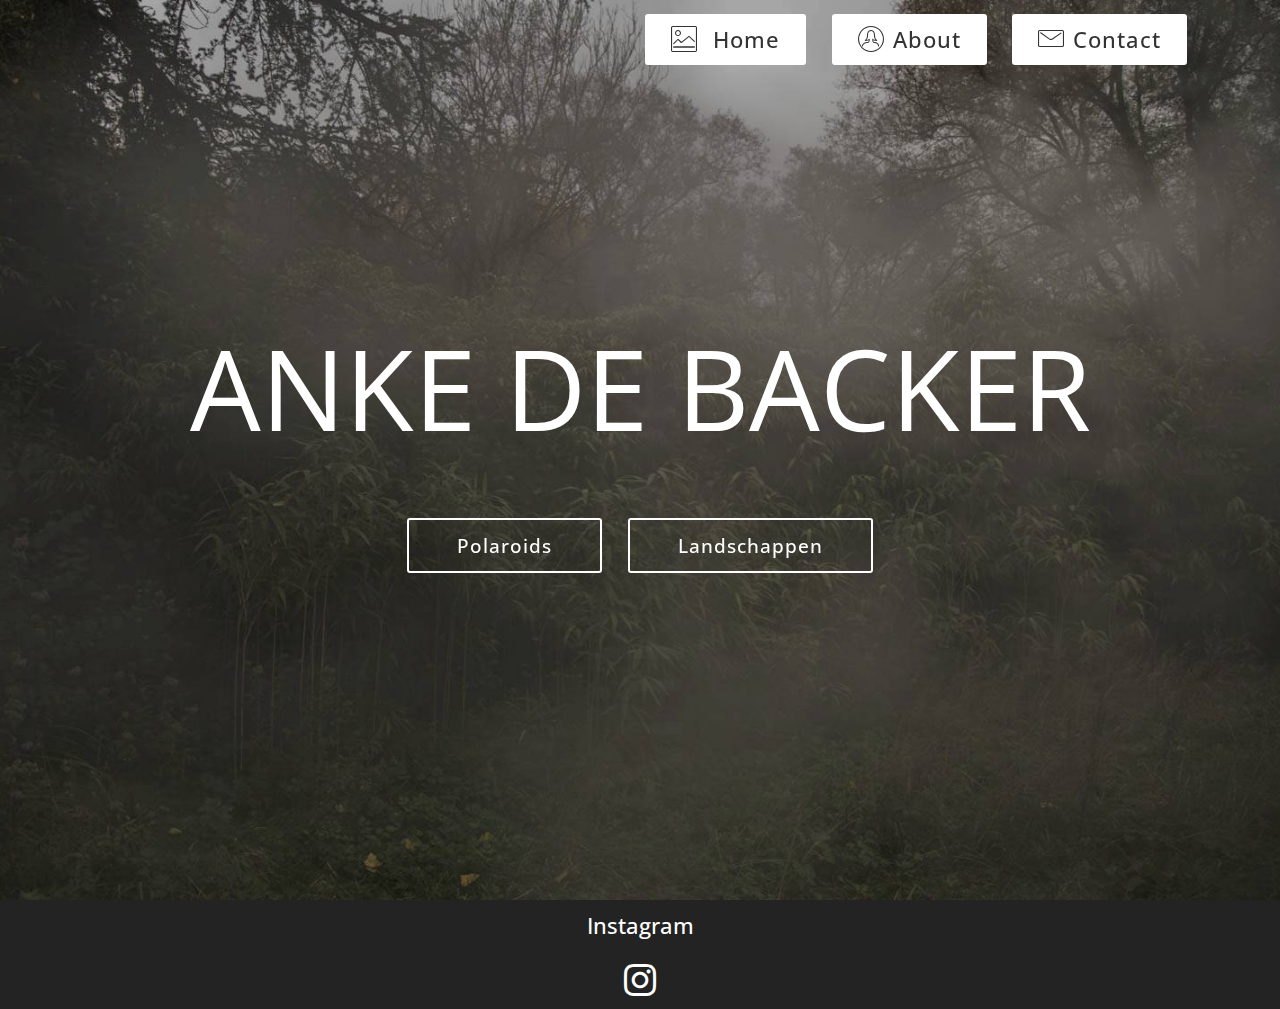
==== index.html @ 02c0a602 "create github pages" ====
<!DOCTYPE html>
<html>
<head>
  <!-- Site made with Mobirise Website Builder v4.3.4, https://mobirise.com -->
  <meta charset="UTF-8">
  <meta http-equiv="X-UA-Compatible" content="IE=edge">
  <meta name="generator" content="Mobirise v4.3.4, mobirise.com">
  <meta name="viewport" content="width=device-width, initial-scale=1">
  <link rel="shortcut icon" href="assets/images/logo2.png" type="image/x-icon">
  <meta name="description" content="">
  <title>Home</title>
  <link rel="stylesheet" href="assets/web/assets/mobirise-icons/mobirise-icons.css">
  <link rel="stylesheet" href="assets/tether/tether.min.css">
  <link rel="stylesheet" href="assets/bootstrap/css/bootstrap.min.css">
  <link rel="stylesheet" href="assets/bootstrap/css/bootstrap-grid.min.css">
  <link rel="stylesheet" href="assets/bootstrap/css/bootstrap-reboot.min.css">
  <link rel="stylesheet" href="assets/socicon/css/styles.css">
  <link rel="stylesheet" href="assets/dropdown/css/style.css">
  <link rel="stylesheet" href="assets/theme/css/style.css">
  <link rel="stylesheet" href="assets/mobirise/css/mbr-additional.css" type="text/css">
  
  
  
</head>
<body>
<section class="menu cid-qzK9zmyiF5" once="menu" id="menu2-x" data-rv-view="601">

    

    <nav class="navbar navbar-expand beta-menu navbar-dropdown align-items-center navbar-toggleable-sm bg-color transparent">
        <button class="navbar-toggler navbar-toggler-right" type="button" data-toggle="collapse" data-target="#navbarSupportedContent" aria-controls="navbarSupportedContent" aria-expanded="false" aria-label="Toggle navigation">
            <div class="hamburger">
                <span></span>
                <span></span>
                <span></span>
                <span></span>
            </div>
        </button>
        <div class="menu-logo">
            <div class="navbar-brand">
                
                
            </div>
        </div>
        <div class="collapse navbar-collapse" id="navbarSupportedContent">
            
            <div class="navbar-buttons mbr-section-btn"><a class="btn btn-sm btn-white display-7" href="index.html"><span class="mbri-photo mbr-iconfont mbr-iconfont-btn"></span>&nbsp;Home</a> <a class="btn btn-sm btn-white display-7" href="page3.html"><span class="mbri-user2 mbr-iconfont mbr-iconfont-btn"></span>About</a> <a class="btn btn-sm btn-white display-7" href="page1.html"><span class="mbri-letter mbr-iconfont mbr-iconfont-btn"></span>Contact</a></div>
        </div>
    </nav>
</section>

<section class="engine"><a href="https://mobirise.co/h">how to make a website</a></section><section class="cid-qzK7pmavY2 mbr-fullscreen mbr-parallax-background" id="header2-p" data-rv-view="603">

    

    

    <div class="container align-center">
        <div class="row justify-content-md-center">
            <div class="mbr-white col-md-10">
                <h1 class="mbr-section-title mbr-bold pb-3 mbr-fonts-style display-1"><span style="font-weight: normal;">ANKE DE BACKER</span></h1>
                
                <p class="mbr-text pb-3 mbr-fonts-style display-5"></p>
                <div class="mbr-section-btn"><a class="btn btn-md btn-white-outline display-4" href="page4.html">Polaroids</a>
                    <a class="btn btn-md btn-white-outline display-4" href="page2.html">Landschappen</a></div>
            </div>
        </div>
    </div>
    
</section>

<section class="cid-qzQAtz2W2c" id="social-buttons2-15" data-rv-view="606">

    

    

    <div class="container">
        <div class="media-container-row">
            <div class="col-md-8 align-center">
                <h2 class="pb-3 mbr-fonts-style display-7">Instagram</h2>
                <div class="social-list pl-0 mb-0">
                    <a href="https://www.instagram.com/ankedebacker/?hl=nl" target="_blank">
                        <span class="px-2 mbr-iconfont mbr-iconfont-social socicon-instagram socicon" media-simple="true"></span>
                    </a>
                    
                        
                    
                    <a href="https://www.instagram.com/ankedebacker/?hl=nl" target="_blank">
                        
                    </a>
                    <a href="https://www.youtube.com/c/mobirise" target="_blank">
                        
                    </a>
                    <a href="https://plus.google.com/u/0/+Mobirise" target="_blank">
                        
                    </a>
                    <a href="https://www.behance.net/Mobirise" target="_blank">
                        
                    </a>
                </div>
            </div>
        </div>
    </div>
</section>


  <script src="assets/web/assets/jquery/jquery.min.js"></script>
  <script src="assets/popper/popper.min.js"></script>
  <script src="assets/tether/tether.min.js"></script>
  <script src="assets/bootstrap/js/bootstrap.min.js"></script>
  <script src="assets/smooth-scroll/smooth-scroll.js"></script>
  <script src="assets/touch-swipe/jquery.touch-swipe.min.js"></script>
  <script src="assets/jarallax/jarallax.min.js"></script>
  <script src="assets/social-likes/social-likes.js"></script>
  <script src="assets/dropdown/js/script.min.js"></script>
  <script src="assets/theme/js/script.js"></script>
  
  
</body>
</html>
---- assets/web/assets/mobirise-icons/mobirise-icons.css ----
@font-face {
  font-family: 'MobiriseIcons';
  src:  url('mobirise-icons.eot?spat4u');
  src:  url('mobirise-icons.eot?spat4u#iefix') format('embedded-opentype'),
    url('mobirise-icons.ttf?spat4u') format('truetype'),
    url('mobirise-icons.woff?spat4u') format('woff'),
    url('mobirise-icons.svg?spat4u#MobiriseIcons') format('svg');
  font-weight: normal;
  font-style: normal;
}

[class^="mbri-"], [class*=" mbri-"] {
  /* use !important to prevent issues with browser extensions that change fonts */
  font-family: MobiriseIcons !important;
  speak: none;
  font-style: normal;
  font-weight: normal;
  font-variant: normal;
  text-transform: none;
  line-height: 1;

  /* Better Font Rendering =========== */
  -webkit-font-smoothing: antialiased;
  -moz-osx-font-smoothing: grayscale;
}

.mbri-add-submenu:before {
  content: "\e900";
}
.mbri-alert:before {
  content: "\e901";
}
.mbri-align-center:before {
  content: "\e902";
}
.mbri-align-justify:before {
  content: "\e903";
}
.mbri-align-left:before {
  content: "\e904";
}
.mbri-align-right:before {
  content: "\e905";
}
.mbri-android:before {
  content: "\e906";
}
.mbri-apple:before {
  content: "\e907";
}
.mbri-arrow-down:before {
  content: "\e908";
}
.mbri-arrow-next:before {
  content: "\e909";
}
.mbri-arrow-prev:before {
  content: "\e90a";
}
.mbri-arrow-up:before {
  content: "\e90b";
}
.mbri-bold:before {
  content: "\e90c";
}
.mbri-bookmark:before {
  content: "\e90d";
}
.mbri-bootstrap:before {
  content: "\e90e";
}
.mbri-briefcase:before {
  content: "\e90f";
}
.mbri-browse:before {
  content: "\e910";
}
.mbri-bulleted-list:before {
  content: "\e911";
}
.mbri-calendar:before {
  content: "\e912";
}
.mbri-camera:before {
  content: "\e913";
}
.mbri-cart-add:before {
  content: "\e914";
}
.mbri-cart-full:before {
  content: "\e915";
}
.mbri-cash:before {
  content: "\e916";
}
.mbri-change-style:before {
  content: "\e917";
}
.mbri-chat:before {
  content: "\e918";
}
.mbri-clock:before {
  content: "\e919";
}
.mbri-close:before {
  content: "\e91a";
}
.mbri-cloud:before {
  content: "\e91b";
}
.mbri-code:before {
  content: "\e91c";
}
.mbri-contact-form:before {
  content: "\e91d";
}
.mbri-credit-card:before {
  content: "\e91e";
}
.mbri-cursor-click:before {
  content: "\e91f";
}
.mbri-cust-feedback:before {
  content: "\e920";
}
.mbri-database:before {
  content: "\e921";
}
.mbri-delivery:before {
  content: "\e922";
}
.mbri-desktop:before {
  content: "\e923";
}
.mbri-devices:before {
  content: "\e924";
}
.mbri-down:before {
  content: "\e925";
}
.mbri-download:before {
  content: "\e989";
}
.mbri-drag-n-drop:before {
  content: "\e927";
}
.mbri-drag-n-drop2:before {
  content: "\e928";
}
.mbri-edit:before {
  content: "\e929";
}
.mbri-edit2:before {
  content: "\e92a";
}
.mbri-error:before {
  content: "\e92b";
}
.mbri-extension:before {
  content: "\e92c";
}
.mbri-features:before {
  content: "\e92d";
}
.mbri-file:before {
  content: "\e92e";
}
.mbri-flag:before {
  content: "\e92f";
}
.mbri-folder:before {
  content: "\e930";
}
.mbri-gift:before {
  content: "\e931";
}
.mbri-github:before {
  content: "\e932";
}
.mbri-globe:before {
  content: "\e933";
}
.mbri-globe-2:before {
  content: "\e934";
}
.mbri-growing-chart:before {
  content: "\e935";
}
.mbri-hearth:before {
  content: "\e936";
}
.mbri-help:before {
  content: "\e937";
}
.mbri-home:before {
  content: "\e938";
}
.mbri-hot-cup:before {
  content: "\e939";
}
.mbri-idea:before {
  content: "\e93a";
}
.mbri-image-gallery:before {
  content: "\e93b";
}
.mbri-image-slider:before {
  content: "\e93c";
}
.mbri-info:before {
  content: "\e93d";
}
.mbri-italic:before {
  content: "\e93e";
}
.mbri-key:before {
  content: "\e93f";
}
.mbri-laptop:before {
  content: "\e940";
}
.mbri-layers:before {
  content: "\e941";
}
.mbri-left-right:before {
  content: "\e942";
}
.mbri-left:before {
  content: "\e943";
}
.mbri-letter:before {
  content: "\e944";
}
.mbri-like:before {
  content: "\e945";
}
.mbri-link:before {
  content: "\e946";
}
.mbri-lock:before {
  content: "\e947";
}
.mbri-login:before {
  content: "\e948";
}
.mbri-logout:before {
  content: "\e949";
}
.mbri-magic-stick:before {
  content: "\e94a";
}
.mbri-map-pin:before {
  content: "\e94b";
}
.mbri-menu:before {
  content: "\e94c";
}
.mbri-mobile:before {
  content: "\e94d";
}
.mbri-mobile2:before {
  content: "\e94e";
}
.mbri-mobirise:before {
  content: "\e94f";
}
.mbri-more-horizontal:before {
  content: "\e950";
}
.mbri-more-vertical:before {
  content: "\e951";
}
.mbri-music:before {
  content: "\e952";
}
.mbri-new-file:before {
  content: "\e953";
}
.mbri-numbered-list:before {
  content: "\e954";
}
.mbri-opened-folder:before {
  content: "\e955";
}
.mbri-pages:before {
  content: "\e956";
}
.mbri-paper-plane:before {
  content: "\e957";
}
.mbri-paperclip:before {
  content: "\e958";
}
.mbri-photo:before {
  content: "\e959";
}
.mbri-photos:before {
  content: "\e95a";
}
.mbri-pin:before {
  content: "\e95b";
}
.mbri-play:before {
  content: "\e95c";
}
.mbri-plus:before {
  content: "\e95d";
}
.mbri-preview:before {
  content: "\e95e";
}
.mbri-print:before {
  content: "\e95f";
}
.mbri-protect:before {
  content: "\e960";
}
.mbri-question:before {
  content: "\e961";
}
.mbri-quote-left:before {
  content: "\e962";
}
.mbri-quote-right:before {
  content: "\e963";
}
.mbri-refresh:before {
  content: "\e964";
}
.mbri-responsive:before {
  content: "\e965";
}
.mbri-right:before {
  content: "\e966";
}
.mbri-rocket:before {
  content: "\e967";
}
.mbri-sad-face:before {
  content: "\e968";
}
.mbri-sale:before {
  content: "\e969";
}
.mbri-save:before {
  content: "\e96a";
}
.mbri-search:before {
  content: "\e96b";
}
.mbri-setting:before {
  content: "\e96c";
}
.mbri-setting2:before {
  content: "\e96d";
}
.mbri-setting3:before {
  content: "\e96e";
}
.mbri-share:before {
  content: "\e96f";
}
.mbri-shopping-bag:before {
  content: "\e970";
}
.mbri-shopping-basket:before {
  content: "\e971";
}
.mbri-shopping-cart:before {
  content: "\e972";
}
.mbri-sites:before {
  content: "\e973";
}
.mbri-smile-face:before {
  content: "\e974";
}
.mbri-speed:before {
  content: "\e975";
}
.mbri-star:before {
  content: "\e976";
}
.mbri-success:before {
  content: "\e977";
}
.mbri-sun:before {
  content: "\e978";
}
.mbri-sun2:before {
  content: "\e979";
}
.mbri-tablet:before {
  content: "\e97a";
}
.mbri-tablet-vertical:before {
  content: "\e97b";
}
.mbri-target:before {
  content: "\e97c";
}
.mbri-timer:before {
  content: "\e97d";
}
.mbri-to-ftp:before {
  content: "\e97e";
}
.mbri-to-local-drive:before {
  content: "\e97f";
}
.mbri-touch-swipe:before {
  content: "\e980";
}
.mbri-touch:before {
  content: "\e981";
}
.mbri-trash:before {
  content: "\e982";
}
.mbri-underline:before {
  content: "\e983";
}
.mbri-unlink:before {
  content: "\e984";
}
.mbri-unlock:before {
  content: "\e985";
}
.mbri-up-down:before {
  content: "\e986";
}
.mbri-up:before {
  content: "\e987";
}
.mbri-update:before {
  content: "\e988";
}
.mbri-upload:before {
 content: "\e926"; 
}
.mbri-user:before {
  content: "\e98a";
}
.mbri-user2:before {
  content: "\e98b";
}
.mbri-users:before {
  content: "\e98c";
}
.mbri-video:before {
  content: "\e98d";
}
.mbri-video-play:before {
  content: "\e98e";
}
.mbri-watch:before {
  content: "\e98f";
}
.mbri-website-theme:before {
  content: "\e990";
}
.mbri-wifi:before {
  content: "\e991";
}
.mbri-windows:before {
  content: "\e992";
}
.mbri-zoom-out:before {
  content: "\e993";
}
.mbri-redo:before {
  content: "\e994";
}
.mbri-undo:before {
  content: "\e995";
}
---- assets/socicon/css/styles.css ----
@charset "UTF-8";

@font-face {
  font-family: "socicon";
  src:url("../fonts/socicon.eot");
  src:url("../fonts/socicon.eot?#iefix") format("embedded-opentype"),
    url("../fonts/socicon.woff") format("woff"),
    url("../fonts/socicon.ttf") format("truetype"),
    url("../fonts/socicon.svg#socicon") format("svg");
  font-weight: normal;
  font-style: normal;

}

[data-icon]:before {
  font-family: "socicon" !important;
  content: attr(data-icon);
  font-style: normal !important;
  font-weight: normal !important;
  font-variant: normal !important;
  text-transform: none !important;
  speak: none;
  line-height: 1;
  -webkit-font-smoothing: antialiased;
  -moz-osx-font-smoothing: grayscale;
}

[class^="socicon-"]:before,
[class*=" socicon-"]:before {
  font-family: "socicon" !important;
  font-style: normal !important;
  font-weight: normal !important;
  font-variant: normal !important;
  text-transform: none !important;
  speak: none;
  line-height: 1;
  -webkit-font-smoothing: antialiased;
  -moz-osx-font-smoothing: grayscale;
}

.socicon-modelmayhem:before {
  content: "\e000";
}
.socicon-mixcloud:before {
  content: "\e001";
}
.socicon-drupal:before {
  content: "\e002";
}
.socicon-swarm:before {
  content: "\e003";
}
.socicon-istock:before {
  content: "\e004";
}
.socicon-yammer:before {
  content: "\e005";
}
.socicon-ello:before {
  content: "\e006";
}
.socicon-stackoverflow:before {
  content: "\e007";
}
.socicon-persona:before {
  content: "\e008";
}
.socicon-triplej:before {
  content: "\e009";
}
.socicon-houzz:before {
  content: "\e00a";
}
.socicon-rss:before {
  content: "\e00b";
}
.socicon-paypal:before {
  content: "\e00c";
}
.socicon-odnoklassniki:before {
  content: "\e00d";
}
.socicon-airbnb:before {
  content: "\e00e";
}
.socicon-periscope:before {
  content: "\e00f";
}
.socicon-outlook:before {
  content: "\e010";
}
.socicon-coderwall:before {
  content: "\e011";
}
.socicon-tripadvisor:before {
  content: "\e012";
}
.socicon-appnet:before {
  content: "\e013";
}
.socicon-goodreads:before {
  content: "\e014";
}
.socicon-tripit:before {
  content: "\e015";
}
.socicon-lanyrd:before {
  content: "\e016";
}
.socicon-slideshare:before {
  content: "\e017";
}
.socicon-buffer:before {
  content: "\e018";
}
.socicon-disqus:before {
  content: "\e019";
}
.socicon-vkontakte:before {
  content: "\e01a";
}
.socicon-whatsapp:before {
  content: "\e01b";
}
.socicon-patreon:before {
  content: "\e01c";
}
.socicon-storehouse:before {
  content: "\e01d";
}
.socicon-pocket:before {
  content: "\e01e";
}
.socicon-mail:before {
  content: "\e01f";
}
.socicon-blogger:before {
  content: "\e020";
}
.socicon-technorati:before {
  content: "\e021";
}
.socicon-reddit:before {
  content: "\e022";
}
.socicon-dribbble:before {
  content: "\e023";
}
.socicon-stumbleupon:before {
  content: "\e024";
}
.socicon-digg:before {
  content: "\e025";
}
.socicon-envato:before {
  content: "\e026";
}
.socicon-behance:before {
  content: "\e027";
}
.socicon-delicious:before {
  content: "\e028";
}
.socicon-deviantart:before {
  content: "\e029";
}
.socicon-forrst:before {
  content: "\e02a";
}
.socicon-play:before {
  content: "\e02b";
}
.socicon-zerply:before {
  content: "\e02c";
}
.socicon-wikipedia:before {
  content: "\e02d";
}
.socicon-apple:before {
  content: "\e02e";
}
.socicon-flattr:before {
  content: "\e02f";
}
.socicon-github:before {
  content: "\e030";
}
.socicon-renren:before {
  content: "\e031";
}
.socicon-friendfeed:before {
  content: "\e032";
}
.socicon-newsvine:before {
  content: "\e033";
}
.socicon-identica:before {
  content: "\e034";
}
.socicon-bebo:before {
  content: "\e035";
}
.socicon-zynga:before {
  content: "\e036";
}
.socicon-steam:before {
  content: "\e037";
}
.socicon-xbox:before {
  content: "\e038";
}
.socicon-windows:before {
  content: "\e039";
}
.socicon-qq:before {
  content: "\e03a";
}
.socicon-douban:before {
  content: "\e03b";
}
.socicon-meetup:before {
  content: "\e03c";
}
.socicon-playstation:before {
  content: "\e03d";
}
.socicon-android:before {
  content: "\e03e";
}
.socicon-snapchat:before {
  content: "\e03f";
}
.socicon-twitter:before {
  content: "\e040";
}
.socicon-facebook:before {
  content: "\e041";
}
.socicon-googleplus:before {
  content: "\e042";
}
.socicon-pinterest:before {
  content: "\e043";
}
.socicon-foursquare:before {
  content: "\e044";
}
.socicon-yahoo:before {
  content: "\e045";
}
.socicon-skype:before {
  content: "\e046";
}
.socicon-yelp:before {
  content: "\e047";
}
.socicon-feedburner:before {
  content: "\e048";
}
.socicon-linkedin:before {
  content: "\e049";
}
.socicon-viadeo:before {
  content: "\e04a";
}
.socicon-xing:before {
  content: "\e04b";
}
.socicon-myspace:before {
  content: "\e04c";
}
.socicon-soundcloud:before {
  content: "\e04d";
}
.socicon-spotify:before {
  content: "\e04e";
}
.socicon-grooveshark:before {
  content: "\e04f";
}
.socicon-lastfm:before {
  content: "\e050";
}
.socicon-youtube:before {
  content: "\e051";
}
.socicon-vimeo:before {
  content: "\e052";
}
.socicon-dailymotion:before {
  content: "\e053";
}
.socicon-vine:before {
  content: "\e054";
}
.socicon-flickr:before {
  content: "\e055";
}
.socicon-500px:before {
  content: "\e056";
}
.socicon-wordpress:before {
  content: "\e058";
}
.socicon-tumblr:before {
  content: "\e059";
}
.socicon-twitch:before {
  content: "\e05a";
}
.socicon-8tracks:before {
  content: "\e05b";
}
.socicon-amazon:before {
  content: "\e05c";
}
.socicon-icq:before {
  content: "\e05d";
}
.socicon-smugmug:before {
  content: "\e05e";
}
.socicon-ravelry:before {
  content: "\e05f";
}
.socicon-weibo:before {
  content: "\e060";
}
.socicon-baidu:before {
  content: "\e061";
}
.socicon-angellist:before {
  content: "\e062";
}
.socicon-ebay:before {
  content: "\e063";
}
.socicon-imdb:before {
  content: "\e064";
}
.socicon-stayfriends:before {
  content: "\e065";
}
.socicon-residentadvisor:before {
  content: "\e066";
}
.socicon-google:before {
  content: "\e067";
}
.socicon-yandex:before {
  content: "\e068";
}
.socicon-sharethis:before {
  content: "\e069";
}
.socicon-bandcamp:before {
  content: "\e06a";
}
.socicon-itunes:before {
  content: "\e06b";
}
.socicon-deezer:before {
  content: "\e06c";
}
.socicon-telegram:before {
  content: "\e06e";
}
.socicon-openid:before {
  content: "\e06f";
}
.socicon-amplement:before {
  content: "\e070";
}
.socicon-viber:before {
  content: "\e071";
}
.socicon-zomato:before {
  content: "\e072";
}
.socicon-draugiem:before {
  content: "\e074";
}
.socicon-endomodo:before {
  content: "\e075";
}
.socicon-filmweb:before {
  content: "\e076";
}
.socicon-stackexchange:before {
  content: "\e077";
}
.socicon-wykop:before {
  content: "\e078";
}
.socicon-teamspeak:before {
  content: "\e079";
}
.socicon-teamviewer:before {
  content: "\e07a";
}
.socicon-ventrilo:before {
  content: "\e07b";
}
.socicon-younow:before {
  content: "\e07c";
}
.socicon-raidcall:before {
  content: "\e07d";
}
.socicon-mumble:before {
  content: "\e07e";
}
.socicon-medium:before {
  content: "\e06d";
}
.socicon-bebee:before {
  content: "\e07f";
}
.socicon-hitbox:before {
  content: "\e080";
}
.socicon-reverbnation:before {
  content: "\e081";
}
.socicon-formulr:before {
  content: "\e082";
}
.socicon-instagram:before {
  content: "\e057";
}
.socicon-battlenet:before {
  content: "\e083";
}
.socicon-chrome:before {
  content: "\e084";
}
.socicon-discord:before {
  content: "\e086";
}
.socicon-issuu:before {
  content: "\e087";
}
.socicon-macos:before {
  content: "\e088";
}
.socicon-firefox:before {
  content: "\e089";
}
.socicon-opera:before {
  content: "\e08d";
}
.socicon-keybase:before {
  content: "\e090";
}
.socicon-alliance:before {
  content: "\e091";
}
.socicon-livejournal:before {
  content: "\e092";
}
.socicon-googlephotos:before {
  content: "\e093";
}
.socicon-horde:before {
  content: "\e094";
}
.socicon-etsy:before {
  content: "\e095";
}
.socicon-zapier:before {
  content: "\e096";
}
.socicon-google-scholar:before {
  content: "\e097";
}
.socicon-researchgate:before {
  content: "\e098";
}
.socicon-wechat:before {
  content: "\e099";
}
.socicon-strava:before {
  content: "\e09a";
}
.socicon-line:before {
  content: "\e09b";
}
.socicon-lyft:before {
  content: "\e09c";
}
.socicon-uber:before {
  content: "\e09d";
}
.socicon-songkick:before {
  content: "\e09e";
}
.socicon-viewbug:before {
  content: "\e09f";
}
.socicon-googlegroups:before {
  content: "\e0a0";
}
.socicon-quora:before {
  content: "\e073";
}
.socicon-diablo:before {
  content: "\e085";
}
.socicon-blizzard:before {
  content: "\e0a1";
}
.socicon-hearthstone:before {
  content: "\e08b";
}
.socicon-heroes:before {
  content: "\e08a";
}
.socicon-overwatch:before {
  content: "\e08c";
}
.socicon-warcraft:before {
  content: "\e08e";
}
.socicon-starcraft:before {
  content: "\e08f";
}
.socicon-beam:before {
  content: "\e0a2";
}
.socicon-curse:before {
  content: "\e0a3";
}
.socicon-player:before {
  content: "\e0a4";
}
.socicon-streamjar:before {
  content: "\e0a5";
}
.socicon-nintendo:before {
  content: "\e0a6";
}
.socicon-hellocoton:before {
  content: "\e0a7";
}
---- assets/dropdown/css/style.css ----
.navbar-dropdown {
  left: 0;
  padding: 0;
  position: absolute;
  right: 0;
  top: 0;
  transition: all 0.45s ease;
  z-index: 1030;
  background: #282828; }
  .navbar-dropdown .navbar-logo {
    margin-right: 0.8rem;
    transition: margin 0.3s ease-in-out;
    vertical-align: middle; }
    .navbar-dropdown .navbar-logo img {
      height: 3.125rem;
      transition: all 0.3s ease-in-out; }
    .navbar-dropdown .navbar-logo.mbr-iconfont {
      font-size: 3.125rem;
      line-height: 3.125rem; }
  .navbar-dropdown .navbar-caption {
    font-weight: 700;
    white-space: normal;
    vertical-align: -4px;
    line-height: 3.125rem !important; }
    .navbar-dropdown .navbar-caption, .navbar-dropdown .navbar-caption:hover {
      color: inherit;
      text-decoration: none; }
  .navbar-dropdown .mbr-iconfont + .navbar-caption {
    vertical-align: -1px; }
  .navbar-dropdown.navbar-fixed-top {
    position: fixed; }
  .navbar-dropdown .navbar-brand span {
    vertical-align: -4px; }
  .navbar-dropdown.bg-color.transparent {
    background: none; }
  .navbar-dropdown.navbar-short .navbar-brand {
    padding: 0.625rem 0; }
    .navbar-dropdown.navbar-short .navbar-brand span {
      vertical-align: -1px; }
  .navbar-dropdown.navbar-short .navbar-caption {
    line-height: 2.375rem !important;
    vertical-align: -2px; }
  .navbar-dropdown.navbar-short .navbar-logo {
    margin-right: 0.5rem; }
    .navbar-dropdown.navbar-short .navbar-logo img {
      height: 2.375rem; }
    .navbar-dropdown.navbar-short .navbar-logo.mbr-iconfont {
      font-size: 2.375rem;
      line-height: 2.375rem; }
  .navbar-dropdown.navbar-short .mbr-table-cell {
    height: 3.625rem; }
  .navbar-dropdown .navbar-close {
    left: 0.6875rem;
    position: fixed;
    top: 0.75rem;
    z-index: 1000; }
  .navbar-dropdown .hamburger-icon {
    content: "";
    display: inline-block;
    vertical-align: middle;
    width: 16px;
    -webkit-box-shadow: 0 -6px 0 1px #282828,0 0 0 1px #282828,0 6px 0 1px #282828;
    -moz-box-shadow: 0 -6px 0 1px #282828,0 0 0 1px #282828,0 6px 0 1px #282828;
    box-shadow: 0 -6px 0 1px #282828,0 0 0 1px #282828,0 6px 0 1px #282828; }

.dropdown-menu .dropdown-toggle[data-toggle="dropdown-submenu"]::after {
  border-bottom: 0.35em solid transparent;
  border-left: 0.35em solid;
  border-right: 0;
  border-top: 0.35em solid transparent;
  margin-left: 0.3rem; }

.dropdown-menu .dropdown-item:focus {
  outline: 0; }

.nav-dropdown {
  font-size: 0.75rem;
  font-weight: 500;
  height: auto !important; }
  .nav-dropdown .nav-btn {
    padding-left: 1rem; }
  .nav-dropdown .link {
    margin: .667em 1.667em;
    font-weight: 500;
    padding: 0;
    transition: color .2s ease-in-out; }
    .nav-dropdown .link.dropdown-toggle {
      margin-right: 2.583em; }
      .nav-dropdown .link.dropdown-toggle::after {
        margin-left: .25rem;
        border-top: 0.35em solid;
        border-right: 0.35em solid transparent;
        border-left: 0.35em solid transparent;
        border-bottom: 0; }
      .nav-dropdown .link.dropdown-toggle[aria-expanded="true"] {
        margin: 0;
        padding: 0.667em 3.263em  0.667em 1.667em; }
  .nav-dropdown .link::after,
  .nav-dropdown .dropdown-item::after {
    color: inherit; }
  .nav-dropdown .btn {
    font-size: 0.75rem;
    font-weight: 700;
    letter-spacing: 0;
    margin-bottom: 0;
    padding-left: 1.25rem;
    padding-right: 1.25rem; }
  .nav-dropdown .dropdown-menu {
    border-radius: 0;
    border: 0;
    left: 0;
    margin: 0;
    padding-bottom: 1.25rem;
    padding-top: 1.25rem;
    position: relative; }
  .nav-dropdown .dropdown-submenu {
    margin-left: 0.125rem;
    top: 0; }
  .nav-dropdown .dropdown-item {
    font-weight: 500;
    line-height: 2;
    padding: 0.3846em 4.615em 0.3846em 1.5385em;
    position: relative;
    transition: color .2s ease-in-out, background-color .2s ease-in-out; }
    .nav-dropdown .dropdown-item::after {
      margin-top: -0.3077em;
      position: absolute;
      right: 1.1538em;
      top: 50%; }
    .nav-dropdown .dropdown-item:focus, .nav-dropdown .dropdown-item:hover {
      background: none; }

@media (max-width: 767px) {
  .nav-dropdown.navbar-toggleable-sm {
    bottom: 0;
    display: none;
    left: 0;
    overflow-x: hidden;
    position: fixed;
    top: 0;
    transform: translateX(-100%);
    -ms-transform: translateX(-100%);
    -webkit-transform: translateX(-100%);
    width: 18.75rem;
    z-index: 999; } }
.nav-dropdown.navbar-toggleable-xl {
  bottom: 0;
  display: none;
  left: 0;
  overflow-x: hidden;
  position: fixed;
  top: 0;
  transform: translateX(-100%);
  -ms-transform: translateX(-100%);
  -webkit-transform: translateX(-100%);
  width: 18.75rem;
  z-index: 999; }

.nav-dropdown-sm {
  display: block !important;
  overflow-x: hidden;
  overflow: auto;
  padding-top: 3.875rem; }
  .nav-dropdown-sm::after {
    content: "";
    display: block;
    height: 3rem;
    width: 100%; }
  .nav-dropdown-sm.collapse.in ~ .navbar-close {
    display: block !important; }
  .nav-dropdown-sm.collapsing, .nav-dropdown-sm.collapse.in {
    transform: translateX(0);
    -ms-transform: translateX(0);
    -webkit-transform: translateX(0);
    transition: all 0.25s ease-out;
    -webkit-transition: all 0.25s ease-out;
    background: #282828; }
  .nav-dropdown-sm.collapsing[aria-expanded="false"] {
    transform: translateX(-100%);
    -ms-transform: translateX(-100%);
    -webkit-transform: translateX(-100%); }
  .nav-dropdown-sm .nav-item {
    display: block;
    margin-left: 0 !important;
    padding-left: 0; }
  .nav-dropdown-sm .link,
  .nav-dropdown-sm .dropdown-item {
    border-top: 1px dotted rgba(255, 255, 255, 0.1);
    font-size: 0.8125rem;
    line-height: 1.6;
    margin: 0 !important;
    padding: 0.875rem 2.4rem 0.875rem 1.5625rem !important;
    position: relative;
    white-space: normal; }
    .nav-dropdown-sm .link:focus, .nav-dropdown-sm .link:hover,
    .nav-dropdown-sm .dropdown-item:focus,
    .nav-dropdown-sm .dropdown-item:hover {
      background: rgba(0, 0, 0, 0.2) !important;
      color: #c0a375; }
  .nav-dropdown-sm .nav-btn {
    position: relative;
    padding: 1.5625rem 1.5625rem 0 1.5625rem; }
    .nav-dropdown-sm .nav-btn::before {
      border-top: 1px dotted rgba(255, 255, 255, 0.1);
      content: "";
      left: 0;
      position: absolute;
      top: 0;
      width: 100%; }
    .nav-dropdown-sm .nav-btn + .nav-btn {
      padding-top: 0.625rem; }
      .nav-dropdown-sm .nav-btn + .nav-btn::before {
        display: none; }
  .nav-dropdown-sm .btn {
    padding: 0.625rem 0; }
  .nav-dropdown-sm .dropdown-toggle[data-toggle="dropdown-submenu"]::after {
    margin-left: .25rem;
    border-top: 0.35em solid;
    border-right: 0.35em solid transparent;
    border-left: 0.35em solid transparent;
    border-bottom: 0; }
  .nav-dropdown-sm .dropdown-toggle[data-toggle="dropdown-submenu"][aria-expanded="true"]::after {
    border-top: 0;
    border-right: 0.35em solid transparent;
    border-left: 0.35em solid transparent;
    border-bottom: 0.35em solid; }
  .nav-dropdown-sm .dropdown-menu {
    margin: 0;
    padding: 0;
    position: relative;
    top: 0;
    left: 0;
    width: 100%;
    border: 0;
    float: none;
    border-radius: 0;
    background: none; }
  .nav-dropdown-sm .dropdown-submenu {
    left: 100%;
    margin-left: 0.125rem;
    margin-top: -1.25rem;
    top: 0; }

.navbar-toggleable-sm .nav-dropdown .dropdown-menu {
  position: absolute; }

.navbar-toggleable-sm .nav-dropdown .dropdown-submenu {
  left: 100%;
  margin-left: 0.125rem;
  margin-top: -1.25rem;
  top: 0; }

.navbar-toggleable-sm.opened .nav-dropdown .dropdown-menu {
  position: relative; }

.navbar-toggleable-sm.opened .nav-dropdown .dropdown-submenu {
  left: 0;
  margin-left: 00rem;
  margin-top: 0rem;
  top: 0; }

.is-builder .nav-dropdown.collapsing {
  transition: none !important; }

/*# sourceMappingURL=style.css.map */
---- assets/theme/css/style.css ----
/*!
 * Mobirise v4 theme (https://mobirise.com/)
 * Copyright 2017 Mobirise
 */
section {
  background-color: #eeeeee; }

section,
.container,
.container-fluid {
  position: relative;
  word-wrap: break-word; }

a.mbr-iconfont:hover {
  text-decoration: none; }

.article .lead p, .article .lead ul, .article .lead ol, .article .lead pre, .article .lead blockquote {
  margin-bottom: 0; }

a {
  font-style: normal;
  font-weight: 400;
  cursor: pointer; }
  a, a:hover {
    text-decoration: none; }

figure {
  margin-bottom: 0; }

body {
  color: #232323; }

h1, h2, h3, h4, h5, h6,
.h1, .h2, .h3, .h4, .h5, .h6,
.display-1, .display-2, .display-3, .display-4 {
  line-height: 1;
  word-break: break-word;
  word-wrap: break-word; }

b, strong {
  font-weight: bold; }

blockquote {
  padding: 10px 0 10px 20px;
  position: relative;
  border-left: 2px solid;
  border-color: #ff3366; }

input:-webkit-autofill, input:-webkit-autofill:hover, input:-webkit-autofill:focus, input:-webkit-autofill:active {
  transition-delay: 9999s;
  transition-property: background-color, color; }

textarea[type="hidden"] {
  display: none; }

body {
  position: relative; }

section {
  background-position: 50% 50%;
  background-repeat: no-repeat;
  background-size: cover; }
  section .mbr-background-video,
  section .mbr-background-video-preview {
    position: absolute;
    bottom: 0;
    left: 0;
    right: 0;
    top: 0; }

.hidden {
  visibility: hidden; }

.mbr-z-index20 {
  z-index: 20; }

/*! Base colors */
.mbr-white {
  color: #ffffff; }

.mbr-black {
  color: #000000; }

.mbr-bg-white {
  background-color: #ffffff; }

.mbr-bg-black {
  background-color: #000000; }

/*! Text-aligns */
.align-left {
  text-align: left; }

.align-center {
  text-align: center; }

.align-right {
  text-align: right; }

@media (max-width: 767px) {
  .align-left, .align-center, .align-right, .mbr-section-btn, .mbr-section-title {
    text-align: center; } }
/*! Font-weight  */
.mbr-light {
  font-weight: 300; }

.mbr-regular {
  font-weight: 400; }

.mbr-semibold {
  font-weight: 500; }

.mbr-bold {
  font-weight: 700; }

/*! Media  */
.media-size-item {
  -webkit-flex: 1 1 auto;
  -moz-flex: 1 1 auto;
  -ms-flex: 1 1 auto;
  -o-flex: 1 1 auto;
  flex: 1 1 auto; }

.media-content {
  -webkit-flex-basis: 100%;
  flex-basis: 100%; }

.media-container-row {
  display: -ms-flexbox;
  display: -webkit-flex;
  display: flex;
  -webkit-flex-direction: row;
  -ms-flex-direction: row;
  flex-direction: row;
  -webkit-flex-wrap: wrap;
  -ms-flex-wrap: wrap;
  flex-wrap: wrap;
  -webkit-justify-content: center;
  -ms-flex-pack: center;
  justify-content: center;
  -webkit-align-content: center;
  -ms-flex-line-pack: center;
  align-content: center;
  -webkit-align-items: start;
  -ms-flex-align: start;
  align-items: start; }
  .media-container-row .media-size-item {
    width: 400px; }

.media-container-column {
  display: -ms-flexbox;
  display: -webkit-flex;
  display: flex;
  -webkit-flex-direction: column;
  -ms-flex-direction: column;
  flex-direction: column;
  -webkit-flex-wrap: wrap;
  -ms-flex-wrap: wrap;
  flex-wrap: wrap;
  -webkit-justify-content: center;
  -ms-flex-pack: center;
  justify-content: center;
  -webkit-align-content: center;
  -ms-flex-line-pack: center;
  align-content: center;
  -webkit-align-items: stretch;
  -ms-flex-align: stretch;
  align-items: stretch; }
  .media-container-column > * {
    width: 100%; }

@media (min-width: 992px) {
  .media-container-row {
    -webkit-flex-wrap: nowrap;
    -ms-flex-wrap: nowrap;
    flex-wrap: nowrap; } }
figure {
  overflow: hidden; }

figure[mbr-media-size] {
  transition: width 0.1s; }

.mbr-figure img, .mbr-figure iframe {
  display: block;
  width: 100%; }

.card {
  background-color: transparent;
  border: none; }

.card-img {
  text-align: center;
  flex-shrink: 0; }

.media {
  max-width: 100%;
  margin: 0 auto; }

.mbr-figure {
  -ms-flex-item-align: center;
  -ms-grid-row-align: center;
  -webkit-align-self: center;
  align-self: center; }

.media-container > div {
  max-width: 100%; }

.mbr-figure img, .card-img img {
  width: 100%; }

@media (max-width: 991px) {
  .media-size-item {
    width: auto !important; }

  .media {
    width: auto; }

  .mbr-figure {
    width: 100% !important; } }
/*! Buttons */
.mbr-section-btn {
  margin-left: -.25rem;
  margin-right: -.25rem;
  font-size: 0; }

nav .mbr-section-btn {
  margin-left: 0rem;
  margin-right: 0rem; }

/*! Btn icon margin */
.btn .mbr-iconfont, .btn.btn-sm .mbr-iconfont {
  cursor: pointer;
  margin-right: 0.5rem; }

.btn.btn-md .mbr-iconfont, .btn.btn-md .mbr-iconfont {
  margin-right: 0.8rem; }

.mbr-regular {
  font-weight: 400; }

.mbr-semibold {
  font-weight: 500; }

.mbr-bold {
  font-weight: 700; }

[type="submit"] {
  -webkit-appearance: none; }

/*! Full-screen */
.mbr-fullscreen .mbr-overlay {
  min-height: 100vh; }

.mbr-fullscreen {
  display: flex;
  display: -webkit-flex;
  display: -moz-flex;
  display: -ms-flex;
  display: -o-flex;
  align-items: center;
  -webkit-align-items: center;
  min-height: 100vh;
  padding-top: 3rem;
  padding-bottom: 3rem; }

/*! Map */
.map {
  height: 25rem;
  position: relative; }
  .map iframe {
    width: 100%;
    height: 100%; }

/* Form */
.form-asterisk {
  font-family: initial;
  position: absolute;
  top: -2px;
  font-weight: normal; }

/*! Scroll to top arrow */
.mbr-arrow-up {
  bottom: 25px;
  right: 90px;
  position: fixed;
  text-align: right;
  z-index: 5000;
  color: #ffffff;
  font-size: 32px;
  transform: rotate(180deg);
  -webkit-transform: rotate(180deg); }

.mbr-arrow-up a {
  background: rgba(0, 0, 0, 0.2);
  border-radius: 3px;
  color: #fff;
  display: inline-block;
  height: 60px;
  width: 60px;
  outline-style: none !important;
  position: relative;
  text-decoration: none;
  transition: all .3s ease-in-out;
  cursor: pointer;
  text-align: center; }
  .mbr-arrow-up a:hover {
    background-color: rgba(0, 0, 0, 0.4); }
  .mbr-arrow-up a i {
    line-height: 60px; }

.mbr-arrow-up-icon {
  display: block;
  color: #fff; }

.mbr-arrow-up-icon::before {
  content: "\203a";
  display: inline-block;
  font-family: serif;
  font-size: 32px;
  line-height: 1;
  font-style: normal;
  position: relative;
  top: 6px;
  left: -4px;
  -webkit-transform: rotate(-90deg);
  transform: rotate(-90deg); }

/*! Arrow Down */
.mbr-arrow {
  position: absolute;
  bottom: 45px;
  left: 50%;
  width: 60px;
  height: 60px;
  cursor: pointer;
  background-color: rgba(80, 80, 80, 0.5);
  border-radius: 50%;
  -webkit-transform: translateX(-50%);
  transform: translateX(-50%); }
  .mbr-arrow > a {
    display: inline-block;
    text-decoration: none;
    outline-style: none;
    -webkit-animation: arrowdown 1.7s ease-in-out infinite;
    animation: arrowdown 1.7s ease-in-out infinite; }
    .mbr-arrow > a > i {
      position: absolute;
      top: -2px;
      left: 15px;
      font-size: 2rem; }

@keyframes arrowdown {
  0% {
    transform: translateY(0px);
    -webkit-transform: translateY(0px); }
  50% {
    transform: translateY(-5px);
    -webkit-transform: translateY(-5px); }
  100% {
    transform: translateY(0px);
    -webkit-transform: translateY(0px); } }
@-webkit-keyframes arrowdown {
  0% {
    transform: translateY(0px);
    -webkit-transform: translateY(0px); }
  50% {
    transform: translateY(-5px);
    -webkit-transform: translateY(-5px); }
  100% {
    transform: translateY(0px);
    -webkit-transform: translateY(0px); } }
@media (max-width: 500px) {
  .mbr-arrow-up {
    left: 50%;
    right: auto;
    transform: translateX(-50%) rotate(180deg);
    -webkit-transform: translateX(-50%) rotate(180deg); } }
/*Gradients animation*/
@keyframes gradient-animation {
  from {
    background-position: 0% 100%;
    animation-timing-function: ease-in-out; }
  to {
    background-position: 100% 0%;
    animation-timing-function: ease-in-out; } }
@-webkit-keyframes gradient-animation {
  from {
    background-position: 0% 100%;
    animation-timing-function: ease-in-out; }
  to {
    background-position: 100% 0%;
    animation-timing-function: ease-in-out; } }
.bg-gradient {
  background-size: 200% 200%;
  animation: gradient-animation 5s infinite alternate;
  -webkit-animation: gradient-animation 5s infinite alternate; }

.menu .navbar-brand {
  display: -webkit-flex; }
  .menu .navbar-brand span {
    display: flex;
    display: -webkit-flex; }
  .menu .navbar-brand .navbar-caption-wrap {
    display: -webkit-flex; }
  .menu .navbar-brand .navbar-logo img {
    display: -webkit-flex; }
@media (min-width: 768px) and (max-width: 991px) {
  .menu .navbar-toggleable-sm .navbar-nav {
    display: -webkit-box;
    display: -webkit-flex;
    display: -ms-flexbox; } }
@media (min-width: 992px) {
  .menu .navbar-nav.nav-dropdown {
    display: -webkit-flex; }
  .menu .navbar-toggleable-sm .navbar-collapse {
    display: -webkit-flex !important; } }

/*# sourceMappingURL=style.css.map */
.engine {
	position: absolute;
	text-indent: -2400px;
	text-align: center;
	padding: 0;
	top: 0;
	left: -2400px;
}
---- assets/mobirise/css/mbr-additional.css ----
@import url(https://fonts.googleapis.com/css?family=Open+Sans+Condensed:300,300i,700);





body {
  font-style: normal;
  line-height: 1.5;
}
.mbr-section-title {
  font-style: normal;
  line-height: 1.2;
}
.mbr-section-subtitle {
  line-height: 1.3;
}
.mbr-text {
  font-style: normal;
  line-height: 1.6;
}
.display-1 {
  font-family: 'Open Sans Condensed', sans-serif;
  font-size: 7rem;
}
.display-1 > .mbr-iconfont {
  font-size: 11.2rem;
}
.display-2 {
  font-family: 'Open Sans Condensed', sans-serif;
  font-size: 3.6rem;
}
.display-2 > .mbr-iconfont {
  font-size: 5.76rem;
}
.display-4 {
  font-family: 'Open Sans Condensed', sans-serif;
  font-size: 1.2rem;
}
.display-4 > .mbr-iconfont {
  font-size: 1.92rem;
}
.display-5 {
  font-family: 'Open Sans Condensed', sans-serif;
  font-size: 1.5rem;
}
.display-5 > .mbr-iconfont {
  font-size: 2.4rem;
}
.display-7 {
  font-family: 'Open Sans Condensed', sans-serif;
  font-size: 1.4rem;
}
.display-7 > .mbr-iconfont {
  font-size: 2.24rem;
}
/* ---- Fluid typography for mobile devices ---- */
/* 1.4 - font scale ratio ( bootstrap == 1.42857 ) */
/* 100vw - current viewport width */
/* (48 - 20)  48 == 48rem == 768px, 20 == 20rem == 320px(minimal supported viewport) */
/* 0.65 - min scale variable, may vary */
@media (max-width: 768px) {
  .display-1 {
    font-size: 5.6rem;
    font-size: calc( 3.0999999999999996rem + (7 - 3.0999999999999996) * ((100vw - 20rem) / (48 - 20)));
    line-height: calc( 1.4 * (3.0999999999999996rem + (7 - 3.0999999999999996) * ((100vw - 20rem) / (48 - 20))));
  }
  .display-2 {
    font-size: 2.88rem;
    font-size: calc( 1.91rem + (3.6 - 1.91) * ((100vw - 20rem) / (48 - 20)));
    line-height: calc( 1.4 * (1.91rem + (3.6 - 1.91) * ((100vw - 20rem) / (48 - 20))));
  }
  .display-4 {
    font-size: 0.96rem;
    font-size: calc( 1.07rem + (1.2 - 1.07) * ((100vw - 20rem) / (48 - 20)));
    line-height: calc( 1.4 * (1.07rem + (1.2 - 1.07) * ((100vw - 20rem) / (48 - 20))));
  }
  .display-5 {
    font-size: 1.2rem;
    font-size: calc( 1.175rem + (1.5 - 1.175) * ((100vw - 20rem) / (48 - 20)));
    line-height: calc( 1.4 * (1.175rem + (1.5 - 1.175) * ((100vw - 20rem) / (48 - 20))));
  }
}
/* Buttons */
.btn {
  font-weight: 500;
  border-width: 2px;
  font-style: normal;
  letter-spacing: 1px;
  margin: .4rem .8rem;
  white-space: normal;
  -webkit-transition: all 0.3s ease-in-out;
  -moz-transition: all 0.3s ease-in-out;
  transition: all 0.3s ease-in-out;
  padding: 1rem 3rem;
  border-radius: 3px;
  display: inline-flex;
  align-items: center;
  justify-content: center;
  word-break: break-word;
}
.btn-sm {
  font-weight: 500;
  letter-spacing: 1px;
  -webkit-transition: all 0.3s ease-in-out;
  -moz-transition: all 0.3s ease-in-out;
  transition: all 0.3s ease-in-out;
  padding: 0.6rem 1.5rem;
  border-radius: 3px;
}
.btn-md {
  font-weight: 500;
  letter-spacing: 1px;
  margin: .4rem .8rem !important;
  -webkit-transition: all 0.3s ease-in-out;
  -moz-transition: all 0.3s ease-in-out;
  transition: all 0.3s ease-in-out;
  padding: 1rem 3rem;
  border-radius: 3px;
}
.btn-lg {
  font-weight: 500;
  letter-spacing: 1px;
  margin: .4rem .8rem !important;
  -webkit-transition: all 0.3s ease-in-out;
  -moz-transition: all 0.3s ease-in-out;
  transition: all 0.3s ease-in-out;
  padding: 1.2rem 3.2rem;
  border-radius: 3px;
}
.bg-primary {
  background-color: #232323 !important;
}
.bg-success {
  background-color: #f7ed4a !important;
}
.bg-info {
  background-color: #82786e !important;
}
.bg-warning {
  background-color: #879a9f !important;
}
.bg-danger {
  background-color: #b1a374 !important;
}
.btn-primary,
.btn-primary:active {
  background-color: #232323;
  border-color: #232323;
  color: #ffffff;
}
.btn-primary:hover,
.btn-primary:focus,
.btn-primary.focus,
.btn-primary.active {
  color: #ffffff;
  background-color: #000000;
  border-color: #000000;
}
.btn-primary.disabled,
.btn-primary:disabled {
  color: #ffffff !important;
  background-color: #000000 !important;
  border-color: #000000 !important;
}
.btn-secondary,
.btn-secondary:active {
  background-color: #ff3366;
  border-color: #ff3366;
  color: #ffffff;
}
.btn-secondary:hover,
.btn-secondary:focus,
.btn-secondary.focus,
.btn-secondary.active {
  color: #ffffff;
  background-color: #e50039;
  border-color: #e50039;
}
.btn-secondary.disabled,
.btn-secondary:disabled {
  color: #ffffff !important;
  background-color: #e50039 !important;
  border-color: #e50039 !important;
}
.btn-info,
.btn-info:active {
  background-color: #82786e;
  border-color: #82786e;
  color: #ffffff;
}
.btn-info:hover,
.btn-info:focus,
.btn-info.focus,
.btn-info.active {
  color: #ffffff;
  background-color: #59524b;
  border-color: #59524b;
}
.btn-info.disabled,
.btn-info:disabled {
  color: #ffffff !important;
  background-color: #59524b !important;
  border-color: #59524b !important;
}
.btn-success,
.btn-success:active {
  background-color: #f7ed4a;
  border-color: #f7ed4a;
  color: #ffffff;
}
.btn-success:hover,
.btn-success:focus,
.btn-success.focus,
.btn-success.active {
  color: #ffffff;
  background-color: #eadd0a;
  border-color: #eadd0a;
}
.btn-success.disabled,
.btn-success:disabled {
  color: #ffffff !important;
  background-color: #eadd0a !important;
  border-color: #eadd0a !important;
}
.btn-warning,
.btn-warning:active {
  background-color: #879a9f;
  border-color: #879a9f;
  color: #ffffff;
}
.btn-warning:hover,
.btn-warning:focus,
.btn-warning.focus,
.btn-warning.active {
  color: #ffffff;
  background-color: #617479;
  border-color: #617479;
}
.btn-warning.disabled,
.btn-warning:disabled {
  color: #ffffff !important;
  background-color: #617479 !important;
  border-color: #617479 !important;
}
.btn-danger,
.btn-danger:active {
  background-color: #b1a374;
  border-color: #b1a374;
  color: #ffffff;
}
.btn-danger:hover,
.btn-danger:focus,
.btn-danger.focus,
.btn-danger.active {
  color: #ffffff;
  background-color: #8b7d4e;
  border-color: #8b7d4e;
}
.btn-danger.disabled,
.btn-danger:disabled {
  color: #ffffff !important;
  background-color: #8b7d4e !important;
  border-color: #8b7d4e !important;
}
.btn-white {
  color: #333333 !important;
}
.btn-white,
.btn-white:active {
  background-color: #ffffff;
  border-color: #ffffff;
  color: #ffffff;
}
.btn-white:hover,
.btn-white:focus,
.btn-white.focus,
.btn-white.active {
  color: #ffffff;
  background-color: #d4d4d4;
  border-color: #d4d4d4;
}
.btn-white.disabled,
.btn-white:disabled {
  color: #ffffff !important;
  background-color: #d4d4d4 !important;
  border-color: #d4d4d4 !important;
}
.btn-black,
.btn-black:active {
  background-color: #333333;
  border-color: #333333;
  color: #ffffff;
}
.btn-black:hover,
.btn-black:focus,
.btn-black.focus,
.btn-black.active {
  color: #ffffff;
  background-color: #0d0d0d;
  border-color: #0d0d0d;
}
.btn-black.disabled,
.btn-black:disabled {
  color: #ffffff !important;
  background-color: #0d0d0d !important;
  border-color: #0d0d0d !important;
}
.btn-primary-outline,
.btn-primary-outline:active {
  background: none;
  border-color: #000000;
  color: #000000;
}
.btn-primary-outline:hover,
.btn-primary-outline:focus,
.btn-primary-outline.focus,
.btn-primary-outline.active {
  color: #ffffff;
  background-color: #232323;
  border-color: #232323;
}
.btn-primary-outline.disabled,
.btn-primary-outline:disabled {
  color: #ffffff !important;
  background-color: #232323 !important;
  border-color: #232323 !important;
}
.btn-secondary-outline,
.btn-secondary-outline:active {
  background: none;
  border-color: #cc0033;
  color: #cc0033;
}
.btn-secondary-outline:hover,
.btn-secondary-outline:focus,
.btn-secondary-outline.focus,
.btn-secondary-outline.active {
  color: #ffffff;
  background-color: #ff3366;
  border-color: #ff3366;
}
.btn-secondary-outline.disabled,
.btn-secondary-outline:disabled {
  color: #ffffff !important;
  background-color: #ff3366 !important;
  border-color: #ff3366 !important;
}
.btn-info-outline,
.btn-info-outline:active {
  background: none;
  border-color: #4b453f;
  color: #4b453f;
}
.btn-info-outline:hover,
.btn-info-outline:focus,
.btn-info-outline.focus,
.btn-info-outline.active {
  color: #ffffff;
  background-color: #82786e;
  border-color: #82786e;
}
.btn-info-outline.disabled,
.btn-info-outline:disabled {
  color: #ffffff !important;
  background-color: #82786e !important;
  border-color: #82786e !important;
}
.btn-success-outline,
.btn-success-outline:active {
  background: none;
  border-color: #d2c609;
  color: #d2c609;
}
.btn-success-outline:hover,
.btn-success-outline:focus,
.btn-success-outline.focus,
.btn-success-outline.active {
  color: #ffffff;
  background-color: #f7ed4a;
  border-color: #f7ed4a;
}
.btn-success-outline.disabled,
.btn-success-outline:disabled {
  color: #ffffff !important;
  background-color: #f7ed4a !important;
  border-color: #f7ed4a !important;
}
.btn-warning-outline,
.btn-warning-outline:active {
  background: none;
  border-color: #55666b;
  color: #55666b;
}
.btn-warning-outline:hover,
.btn-warning-outline:focus,
.btn-warning-outline.focus,
.btn-warning-outline.active {
  color: #ffffff;
  background-color: #879a9f;
  border-color: #879a9f;
}
.btn-warning-outline.disabled,
.btn-warning-outline:disabled {
  color: #ffffff !important;
  background-color: #879a9f !important;
  border-color: #879a9f !important;
}
.btn-danger-outline,
.btn-danger-outline:active {
  background: none;
  border-color: #7a6e45;
  color: #7a6e45;
}
.btn-danger-outline:hover,
.btn-danger-outline:focus,
.btn-danger-outline.focus,
.btn-danger-outline.active {
  color: #ffffff;
  background-color: #b1a374;
  border-color: #b1a374;
}
.btn-danger-outline.disabled,
.btn-danger-outline:disabled {
  color: #ffffff !important;
  background-color: #b1a374 !important;
  border-color: #b1a374 !important;
}
.btn-black-outline,
.btn-black-outline:active {
  background: none;
  border-color: #000000;
  color: #000000;
}
.btn-black-outline:hover,
.btn-black-outline:focus,
.btn-black-outline.focus,
.btn-black-outline.active {
  color: #ffffff;
  background-color: #333333;
  border-color: #333333;
}
.btn-black-outline.disabled,
.btn-black-outline:disabled {
  color: #ffffff !important;
  background-color: #333333 !important;
  border-color: #333333 !important;
}
.btn-white-outline,
.btn-white-outline:active,
.btn-white-outline.active {
  background: none;
  border-color: #ffffff;
  color: #ffffff;
}
.btn-white-outline:hover,
.btn-white-outline:focus,
.btn-white-outline.focus {
  color: #333333;
  background-color: #ffffff;
  border-color: #ffffff;
}
.text-primary {
  color: #232323 !important;
}
.text-secondary {
  color: #ff3366 !important;
}
.text-success {
  color: #f7ed4a !important;
}
.text-info {
  color: #82786e !important;
}
.text-warning {
  color: #879a9f !important;
}
.text-danger {
  color: #b1a374 !important;
}
.text-white {
  color: #ffffff !important;
}
.text-black {
  color: #000000 !important;
}
a.text-primary:hover,
a.text-primary:focus {
  color: #000000 !important;
}
a.text-secondary:hover,
a.text-secondary:focus {
  color: #cc0033 !important;
}
a.text-success:hover,
a.text-success:focus {
  color: #d2c609 !important;
}
a.text-info:hover,
a.text-info:focus {
  color: #4b453f !important;
}
a.text-warning:hover,
a.text-warning:focus {
  color: #55666b !important;
}
a.text-danger:hover,
a.text-danger:focus {
  color: #7a6e45 !important;
}
a.text-white:hover,
a.text-white:focus {
  color: #b3b3b3 !important;
}
a.text-black:hover,
a.text-black:focus {
  color: #4d4d4d !important;
}
.alert-success {
  background-color: #70c770;
}
.alert-info {
  background-color: #82786e;
}
.alert-warning {
  background-color: #879a9f;
}
.alert-danger {
  background-color: #b1a374;
}
.mbr-gallery-filter li.active .btn {
  background-color: #232323;
  border-color: #232323;
  color: #ffffff;
}
.mbr-gallery-filter li.active .btn:focus {
  box-shadow: none;
}
.btn-form {
  border-radius: 0;
}
.btn-form:hover {
  cursor: pointer;
}
a,
a:hover {
  color: #232323;
}
.mbr-plan-header.bg-primary .mbr-plan-subtitle,
.mbr-plan-header.bg-primary .mbr-plan-price-desc {
  color: #d5d5d5;
}
.mbr-plan-header.bg-success .mbr-plan-subtitle,
.mbr-plan-header.bg-success .mbr-plan-price-desc {
  color: #ffffff;
}
.mbr-plan-header.bg-info .mbr-plan-subtitle,
.mbr-plan-header.bg-info .mbr-plan-price-desc {
  color: #beb8b2;
}
.mbr-plan-header.bg-warning .mbr-plan-subtitle,
.mbr-plan-header.bg-warning .mbr-plan-price-desc {
  color: #ced6d8;
}
.mbr-plan-header.bg-danger .mbr-plan-subtitle,
.mbr-plan-header.bg-danger .mbr-plan-price-desc {
  color: #dfd9c6;
}
/* Scroll to top button*/
.scrollToTop_wraper {
  opacity: 0 !important;
}
/* Others*/
.note-check a[data-value=Rubik] {
  font-style: normal;
}
.mbr-arrow a {
  color: #ffffff;
}
.form-control-label {
  position: relative;
  cursor: pointer;
  margin-bottom: .357em;
  padding: 0;
}
.alert {
  color: #ffffff;
  border-radius: 0;
  border: 0;
  font-size: .875rem;
  line-height: 1.5;
  margin-bottom: 1.875rem;
  padding: 1.25rem;
  position: relative;
}
.alert.alert-form::after {
  background-color: inherit;
  bottom: -7px;
  content: "";
  display: block;
  height: 14px;
  left: 50%;
  margin-left: -7px;
  position: absolute;
  transform: rotate(45deg);
  width: 14px;
}
.form-control {
  background-color: #f5f5f5;
  box-shadow: none;
  color: #565656;
  font-family: 'Open Sans Condensed', sans-serif;
  font-size: 1.4rem;
  line-height: 1.43;
  min-height: 3.5em;
  padding: 1.07em .5em;
}
.form-control > .mbr-iconfont {
  font-size: 2.24rem;
}
.form-control,
.form-control:focus {
  border: 1px solid #e8e8e8;
}
.form-active .form-control:invalid {
  border-color: red;
}
.mbr-overlay {
  background-color: #000;
  bottom: 0;
  left: 0;
  opacity: .5;
  position: absolute;
  right: 0;
  top: 0;
  z-index: 0;
}
blockquote {
  font-style: italic;
  padding: 10px 0 10px 20px;
  font-size: 1.09rem;
  position: relative;
  border-color: #232323;
  border-width: 3px;
}
ul,
ol,
pre,
blockquote {
  margin-bottom: 2.3125rem;
}
pre {
  background: #f4f4f4;
  padding: 10px 24px;
  white-space: pre-wrap;
}
.inactive {
  -webkit-user-select: none;
  -moz-user-select: none;
  -ms-user-select: none;
  user-select: none;
  pointer-events: none;
  -webkit-user-drag: none;
  user-drag: none;
}
.mbr-section__comments .row {
  justify-content: center;
}
/* Forms */
.mbr-form .btn {
  margin: .4rem 0;
}
@media (max-width: 767px) {
  .btn {
    font-size: .75rem !important;
  }
  .btn .mbr-iconfont {
    font-size: 1rem !important;
  }
}
/* Social block */
.btn-social {
  font-size: 20px;
  border-radius: 50%;
  padding: 0;
  width: 44px;
  height: 44px;
  line-height: 44px;
  text-align: center;
  position: relative;
  border: 2px solid #c0a375;
  border-color: #232323;
  color: #232323;
  cursor: pointer;
}
.btn-social i {
  top: 0;
  line-height: 44px;
  width: 44px;
}
.btn-social:hover {
  color: #fff;
  background: #232323;
}
.btn-social + .btn {
  margin-left: .1rem;
}
/* Footer */
.mbr-footer-content li::before,
.mbr-footer .mbr-contacts li::before {
  background: #232323;
}
.mbr-footer-content li a:hover,
.mbr-footer .mbr-contacts li a:hover {
  color: #232323;
}
/* Headers*/
.offset-1 {
  margin-left: 8.33333%;
}
.offset-2 {
  margin-left: 16.66667%;
}
.offset-3 {
  margin-left: 25%;
}
.offset-4 {
  margin-left: 33.33333%;
}
.offset-5 {
  margin-left: 41.66667%;
}
.offset-6 {
  margin-left: 50%;
}
.offset-7 {
  margin-left: 58.33333%;
}
.offset-8 {
  margin-left: 66.66667%;
}
.offset-9 {
  margin-left: 75%;
}
.offset-10 {
  margin-left: 83.33333%;
}
.offset-11 {
  margin-left: 91.66667%;
}
@media (min-width: 576px) {
  .offset-sm-0 {
    margin-left: 0%;
  }
  .offset-sm-1 {
    margin-left: 8.33333%;
  }
  .offset-sm-2 {
    margin-left: 16.66667%;
  }
  .offset-sm-3 {
    margin-left: 25%;
  }
  .offset-sm-4 {
    margin-left: 33.33333%;
  }
  .offset-sm-5 {
    margin-left: 41.66667%;
  }
  .offset-sm-6 {
    margin-left: 50%;
  }
  .offset-sm-7 {
    margin-left: 58.33333%;
  }
  .offset-sm-8 {
    margin-left: 66.66667%;
  }
  .offset-sm-9 {
    margin-left: 75%;
  }
  .offset-sm-10 {
    margin-left: 83.33333%;
  }
  .offset-sm-11 {
    margin-left: 91.66667%;
  }
}
@media (min-width: 768px) {
  .offset-md-0 {
    margin-left: 0%;
  }
  .offset-md-1 {
    margin-left: 8.33333%;
  }
  .offset-md-2 {
    margin-left: 16.66667%;
  }
  .offset-md-3 {
    margin-left: 25%;
  }
  .offset-md-4 {
    margin-left: 33.33333%;
  }
  .offset-md-5 {
    margin-left: 41.66667%;
  }
  .offset-md-6 {
    margin-left: 50%;
  }
  .offset-md-7 {
    margin-left: 58.33333%;
  }
  .offset-md-8 {
    margin-left: 66.66667%;
  }
  .offset-md-9 {
    margin-left: 75%;
  }
  .offset-md-10 {
    margin-left: 83.33333%;
  }
  .offset-md-11 {
    margin-left: 91.66667%;
  }
}
@media (min-width: 992px) {
  .offset-lg-0 {
    margin-left: 0%;
  }
  .offset-lg-1 {
    margin-left: 8.33333%;
  }
  .offset-lg-2 {
    margin-left: 16.66667%;
  }
  .offset-lg-3 {
    margin-left: 25%;
  }
  .offset-lg-4 {
    margin-left: 33.33333%;
  }
  .offset-lg-5 {
    margin-left: 41.66667%;
  }
  .offset-lg-6 {
    margin-left: 50%;
  }
  .offset-lg-7 {
    margin-left: 58.33333%;
  }
  .offset-lg-8 {
    margin-left: 66.66667%;
  }
  .offset-lg-9 {
    margin-left: 75%;
  }
  .offset-lg-10 {
    margin-left: 83.33333%;
  }
  .offset-lg-11 {
    margin-left: 91.66667%;
  }
}
@media (min-width: 1200px) {
  .offset-xl-0 {
    margin-left: 0%;
  }
  .offset-xl-1 {
    margin-left: 8.33333%;
  }
  .offset-xl-2 {
    margin-left: 16.66667%;
  }
  .offset-xl-3 {
    margin-left: 25%;
  }
  .offset-xl-4 {
    margin-left: 33.33333%;
  }
  .offset-xl-5 {
    margin-left: 41.66667%;
  }
  .offset-xl-6 {
    margin-left: 50%;
  }
  .offset-xl-7 {
    margin-left: 58.33333%;
  }
  .offset-xl-8 {
    margin-left: 66.66667%;
  }
  .offset-xl-9 {
    margin-left: 75%;
  }
  .offset-xl-10 {
    margin-left: 83.33333%;
  }
  .offset-xl-11 {
    margin-left: 91.66667%;
  }
}
.navbar-toggler {
  -webkit-align-self: flex-start;
  -ms-flex-item-align: start;
  align-self: flex-start;
  padding: 0.25rem 0.75rem;
  font-size: 1.25rem;
  line-height: 1;
  background: transparent;
  border: 1px solid transparent;
  -webkit-border-radius: 0.25rem;
  border-radius: 0.25rem;
}
.navbar-toggler:focus,
.navbar-toggler:hover {
  text-decoration: none;
}
.navbar-toggler-icon {
  display: inline-block;
  width: 1.5em;
  height: 1.5em;
  vertical-align: middle;
  content: "";
  background: no-repeat center center;
  -webkit-background-size: 100% 100%;
  -o-background-size: 100% 100%;
  background-size: 100% 100%;
}
.navbar-toggler-left {
  position: absolute;
  left: 1rem;
}
.navbar-toggler-right {
  position: absolute;
  right: 1rem;
}
@media (max-width: 575px) {
  .navbar-toggleable .navbar-nav .dropdown-menu {
    position: static;
    float: none;
  }
  .navbar-toggleable > .container {
    padding-right: 0;
    padding-left: 0;
  }
}
@media (min-width: 576px) {
  .navbar-toggleable {
    -webkit-box-orient: horizontal;
    -webkit-box-direction: normal;
    -webkit-flex-direction: row;
    -ms-flex-direction: row;
    flex-direction: row;
    -webkit-flex-wrap: nowrap;
    -ms-flex-wrap: nowrap;
    flex-wrap: nowrap;
    -webkit-box-align: center;
    -webkit-align-items: center;
    -ms-flex-align: center;
    align-items: center;
  }
  .navbar-toggleable .navbar-nav {
    -webkit-box-orient: horizontal;
    -webkit-box-direction: normal;
    -webkit-flex-direction: row;
    -ms-flex-direction: row;
    flex-direction: row;
  }
  .navbar-toggleable .navbar-nav .nav-link {
    padding-right: .5rem;
    padding-left: .5rem;
  }
  .navbar-toggleable > .container {
    display: -webkit-box;
    display: -webkit-flex;
    display: -ms-flexbox;
    display: flex;
    -webkit-flex-wrap: nowrap;
    -ms-flex-wrap: nowrap;
    flex-wrap: nowrap;
    -webkit-box-align: center;
    -webkit-align-items: center;
    -ms-flex-align: center;
    align-items: center;
  }
  .navbar-toggleable .navbar-collapse {
    display: -webkit-box !important;
    display: -webkit-flex !important;
    display: -ms-flexbox !important;
    display: flex !important;
    width: 100%;
  }
  .navbar-toggleable .navbar-toggler {
    display: none;
  }
}
@media (max-width: 767px) {
  .navbar-toggleable-sm .navbar-nav .dropdown-menu {
    position: static;
    float: none;
  }
  .navbar-toggleable-sm > .container {
    padding-right: 0;
    padding-left: 0;
  }
}
@media (min-width: 768px) {
  .navbar-toggleable-sm {
    -webkit-box-orient: horizontal;
    -webkit-box-direction: normal;
    -webkit-flex-direction: row;
    -ms-flex-direction: row;
    flex-direction: row;
    -webkit-flex-wrap: nowrap;
    -ms-flex-wrap: nowrap;
    flex-wrap: nowrap;
    -webkit-box-align: center;
    -webkit-align-items: center;
    -ms-flex-align: center;
    align-items: center;
  }
  .navbar-toggleable-sm .navbar-nav {
    -webkit-box-orient: horizontal;
    -webkit-box-direction: normal;
    -webkit-flex-direction: row;
    -ms-flex-direction: row;
    flex-direction: row;
  }
  .navbar-toggleable-sm .navbar-nav .nav-link {
    padding-right: .5rem;
    padding-left: .5rem;
  }
  .navbar-toggleable-sm > .container {
    display: -webkit-box;
    display: -webkit-flex;
    display: -ms-flexbox;
    display: flex;
    -webkit-flex-wrap: nowrap;
    -ms-flex-wrap: nowrap;
    flex-wrap: nowrap;
    -webkit-box-align: center;
    -webkit-align-items: center;
    -ms-flex-align: center;
    align-items: center;
  }
  .navbar-toggleable-sm .navbar-collapse {
    display: -webkit-box !important;
    display: -webkit-flex !important;
    display: -ms-flexbox !important;
    display: flex !important;
    width: 100%;
  }
  .navbar-toggleable-sm .navbar-toggler {
    display: none;
  }
}
@media (max-width: 991px) {
  .navbar-toggleable-md .navbar-nav .dropdown-menu {
    position: static;
    float: none;
  }
  .navbar-toggleable-md > .container {
    padding-right: 0;
    padding-left: 0;
  }
}
@media (min-width: 992px) {
  .navbar-toggleable-md {
    -webkit-box-orient: horizontal;
    -webkit-box-direction: normal;
    -webkit-flex-direction: row;
    -ms-flex-direction: row;
    flex-direction: row;
    -webkit-flex-wrap: nowrap;
    -ms-flex-wrap: nowrap;
    flex-wrap: nowrap;
    -webkit-box-align: center;
    -webkit-align-items: center;
    -ms-flex-align: center;
    align-items: center;
  }
  .navbar-toggleable-md .navbar-nav {
    -webkit-box-orient: horizontal;
    -webkit-box-direction: normal;
    -webkit-flex-direction: row;
    -ms-flex-direction: row;
    flex-direction: row;
  }
  .navbar-toggleable-md .navbar-nav .nav-link {
    padding-right: .5rem;
    padding-left: .5rem;
  }
  .navbar-toggleable-md > .container {
    display: -webkit-box;
    display: -webkit-flex;
    display: -ms-flexbox;
    display: flex;
    -webkit-flex-wrap: nowrap;
    -ms-flex-wrap: nowrap;
    flex-wrap: nowrap;
    -webkit-box-align: center;
    -webkit-align-items: center;
    -ms-flex-align: center;
    align-items: center;
  }
  .navbar-toggleable-md .navbar-collapse {
    display: -webkit-box !important;
    display: -webkit-flex !important;
    display: -ms-flexbox !important;
    display: flex !important;
    width: 100%;
  }
  .navbar-toggleable-md .navbar-toggler {
    display: none;
  }
}
@media (max-width: 1199px) {
  .navbar-toggleable-lg .navbar-nav .dropdown-menu {
    position: static;
    float: none;
  }
  .navbar-toggleable-lg > .container {
    padding-right: 0;
    padding-left: 0;
  }
}
@media (min-width: 1200px) {
  .navbar-toggleable-lg {
    -webkit-box-orient: horizontal;
    -webkit-box-direction: normal;
    -webkit-flex-direction: row;
    -ms-flex-direction: row;
    flex-direction: row;
    -webkit-flex-wrap: nowrap;
    -ms-flex-wrap: nowrap;
    flex-wrap: nowrap;
    -webkit-box-align: center;
    -webkit-align-items: center;
    -ms-flex-align: center;
    align-items: center;
  }
  .navbar-toggleable-lg .navbar-nav {
    -webkit-box-orient: horizontal;
    -webkit-box-direction: normal;
    -webkit-flex-direction: row;
    -ms-flex-direction: row;
    flex-direction: row;
  }
  .navbar-toggleable-lg .navbar-nav .nav-link {
    padding-right: .5rem;
    padding-left: .5rem;
  }
  .navbar-toggleable-lg > .container {
    display: -webkit-box;
    display: -webkit-flex;
    display: -ms-flexbox;
    display: flex;
    -webkit-flex-wrap: nowrap;
    -ms-flex-wrap: nowrap;
    flex-wrap: nowrap;
    -webkit-box-align: center;
    -webkit-align-items: center;
    -ms-flex-align: center;
    align-items: center;
  }
  .navbar-toggleable-lg .navbar-collapse {
    display: -webkit-box !important;
    display: -webkit-flex !important;
    display: -ms-flexbox !important;
    display: flex !important;
    width: 100%;
  }
  .navbar-toggleable-lg .navbar-toggler {
    display: none;
  }
}
.navbar-toggleable-xl {
  -webkit-box-orient: horizontal;
  -webkit-box-direction: normal;
  -webkit-flex-direction: row;
  -ms-flex-direction: row;
  flex-direction: row;
  -webkit-flex-wrap: nowrap;
  -ms-flex-wrap: nowrap;
  flex-wrap: nowrap;
  -webkit-box-align: center;
  -webkit-align-items: center;
  -ms-flex-align: center;
  align-items: center;
}
.navbar-toggleable-xl .navbar-nav .dropdown-menu {
  position: static;
  float: none;
}
.navbar-toggleable-xl > .container {
  padding-right: 0;
  padding-left: 0;
}
.navbar-toggleable-xl .navbar-nav {
  -webkit-box-orient: horizontal;
  -webkit-box-direction: normal;
  -webkit-flex-direction: row;
  -ms-flex-direction: row;
  flex-direction: row;
}
.navbar-toggleable-xl .navbar-nav .nav-link {
  padding-right: .5rem;
  padding-left: .5rem;
}
.navbar-toggleable-xl > .container {
  display: -webkit-box;
  display: -webkit-flex;
  display: -ms-flexbox;
  display: flex;
  -webkit-flex-wrap: nowrap;
  -ms-flex-wrap: nowrap;
  flex-wrap: nowrap;
  -webkit-box-align: center;
  -webkit-align-items: center;
  -ms-flex-align: center;
  align-items: center;
}
.navbar-toggleable-xl .navbar-collapse {
  display: -webkit-box !important;
  display: -webkit-flex !important;
  display: -ms-flexbox !important;
  display: flex !important;
  width: 100%;
}
.navbar-toggleable-xl .navbar-toggler {
  display: none;
}
.card-img {
  width: auto;
}
.menu .navbar.collapsed:not(.beta-menu) {
  flex-direction: column;
}
.carousel-item.active,
.carousel-item-next,
.carousel-item-prev {
  display: -webkit-box;
  display: -webkit-flex;
  display: -ms-flexbox;
  display: flex;
}
.note-air-layout .dropup .dropdown-menu,
.note-air-layout .navbar-fixed-bottom .dropdown .dropdown-menu {
  bottom: initial !important;
}
html,
body {
  height: auto;
  min-height: 100vh;
}
.cid-qzK9zmyiF5 .navbar {
  background: #efefef;
  transition: none;
  min-height: 77px;
  padding: .5rem 0;
}
.cid-qzK9zmyiF5 .navbar-dropdown.bg-color.transparent.opened {
  background: #efefef;
}
.cid-qzK9zmyiF5 a {
  font-style: normal;
}
.cid-qzK9zmyiF5 .nav-item span {
  padding-right: 0.4em;
  line-height: 0.5em;
  vertical-align: text-bottom;
  position: relative;
  top: -0.2em;
  text-decoration: none;
}
.cid-qzK9zmyiF5 .nav-item a {
  padding: 0.7rem 0 !important;
  margin: 0rem .65rem !important;
}
.cid-qzK9zmyiF5 .btn {
  padding: 0.4rem 1.5rem;
  display: inline-flex;
  align-items: center;
}
.cid-qzK9zmyiF5 .btn .mbr-iconfont {
  font-size: 1.6rem;
}
.cid-qzK9zmyiF5 .menu-logo {
  margin-right: auto;
}
.cid-qzK9zmyiF5 .menu-logo .navbar-brand {
  display: flex;
  margin-left: 5rem;
  padding: 0;
  transition: padding .2s;
  min-height: 3.8rem;
  align-items: center;
}
.cid-qzK9zmyiF5 .menu-logo .navbar-brand .navbar-caption-wrap {
  display: flex;
  -webkit-align-items: center;
  align-items: center;
  word-break: break-word;
  min-width: 7rem;
  margin: .3rem 0;
}
.cid-qzK9zmyiF5 .menu-logo .navbar-brand .navbar-caption-wrap .navbar-caption {
  line-height: 1.2rem !important;
  padding-right: 2rem;
}
.cid-qzK9zmyiF5 .menu-logo .navbar-brand .navbar-logo {
  font-size: 4rem;
  transition: font-size 0.25s;
}
.cid-qzK9zmyiF5 .menu-logo .navbar-brand .navbar-logo img {
  display: flex;
}
.cid-qzK9zmyiF5 .menu-logo .navbar-brand .navbar-logo .mbr-iconfont {
  transition: font-size 0.25s;
}
.cid-qzK9zmyiF5 .navbar-toggleable-sm .navbar-collapse {
  justify-content: flex-end;
  -webkit-justify-content: flex-end;
  padding-right: 5rem;
  width: auto;
}
.cid-qzK9zmyiF5 .navbar-toggleable-sm .navbar-collapse .navbar-nav {
  flex-wrap: wrap;
  -webkit-flex-wrap: wrap;
  padding-left: 0;
}
.cid-qzK9zmyiF5 .navbar-toggleable-sm .navbar-collapse .navbar-nav .nav-item {
  -webkit-align-self: center;
  align-self: center;
}
.cid-qzK9zmyiF5 .navbar-toggleable-sm .navbar-collapse .navbar-buttons {
  padding-left: 0;
  padding-bottom: 0;
}
.cid-qzK9zmyiF5 .dropdown .dropdown-menu {
  background: #efefef;
  display: none;
  position: absolute;
  min-width: 5rem;
  padding-top: 1.4rem;
  padding-bottom: 1.4rem;
  text-align: left;
}
.cid-qzK9zmyiF5 .dropdown .dropdown-menu .dropdown-item {
  width: auto;
  padding: 0.235em 1.5385em 0.235em 1.5385em !important;
}
.cid-qzK9zmyiF5 .dropdown .dropdown-menu .dropdown-item::after {
  right: 0.5rem;
}
.cid-qzK9zmyiF5 .dropdown .dropdown-menu .dropdown-submenu {
  margin: 0;
}
.cid-qzK9zmyiF5 .dropdown.open > .dropdown-menu {
  display: block;
}
.cid-qzK9zmyiF5 .navbar-toggleable-sm.opened:after {
  position: absolute;
  width: 100vw;
  height: 100vh;
  content: '';
  background-color: rgba(0, 0, 0, 0.1);
  left: 0;
  bottom: 0;
  transform: translateY(100%);
  -webkit-transform: translateY(100%);
  z-index: 1000;
}
.cid-qzK9zmyiF5 .navbar.navbar-short {
  min-height: 60px;
  transition: all .2s;
}
.cid-qzK9zmyiF5 .navbar.navbar-short .navbar-toggler-right {
  top: 20px;
}
.cid-qzK9zmyiF5 .navbar.navbar-short .navbar-logo a {
  font-size: 2.5rem !important;
  line-height: 2.5rem;
  transition: font-size 0.25s;
}
.cid-qzK9zmyiF5 .navbar.navbar-short .navbar-logo a .mbr-iconfont {
  font-size: 2.5rem !important;
}
.cid-qzK9zmyiF5 .navbar.navbar-short .navbar-logo a img {
  height: 3rem !important;
}
.cid-qzK9zmyiF5 .navbar.navbar-short .navbar-brand {
  min-height: 3rem;
}
.cid-qzK9zmyiF5 button.navbar-toggler {
  width: 31px;
  height: 18px;
  cursor: pointer;
  transition: all .2s;
  top: 1.5rem;
  right: 1rem;
}
.cid-qzK9zmyiF5 button.navbar-toggler:focus {
  outline: none;
}
.cid-qzK9zmyiF5 button.navbar-toggler .hamburger span {
  position: absolute;
  right: 0;
  width: 30px;
  height: 2px;
  border-right: 5px;
  background-color: #ffffff;
}
.cid-qzK9zmyiF5 button.navbar-toggler .hamburger span:nth-child(1) {
  top: 0;
  transition: all .2s;
}
.cid-qzK9zmyiF5 button.navbar-toggler .hamburger span:nth-child(2) {
  top: 8px;
  transition: all .15s;
}
.cid-qzK9zmyiF5 button.navbar-toggler .hamburger span:nth-child(3) {
  top: 8px;
  transition: all .15s;
}
.cid-qzK9zmyiF5 button.navbar-toggler .hamburger span:nth-child(4) {
  top: 16px;
  transition: all .2s;
}
.cid-qzK9zmyiF5 nav.opened .hamburger span:nth-child(1) {
  top: 8px;
  width: 0;
  opacity: 0;
  right: 50%;
  transition: all .2s;
}
.cid-qzK9zmyiF5 nav.opened .hamburger span:nth-child(2) {
  -webkit-transform: rotate(45deg);
  transform: rotate(45deg);
  transition: all .25s;
}
.cid-qzK9zmyiF5 nav.opened .hamburger span:nth-child(3) {
  -webkit-transform: rotate(-45deg);
  transform: rotate(-45deg);
  transition: all .25s;
}
.cid-qzK9zmyiF5 nav.opened .hamburger span:nth-child(4) {
  top: 8px;
  width: 0;
  opacity: 0;
  right: 50%;
  transition: all .2s;
}
.cid-qzK9zmyiF5 .collapsed.navbar-expand {
  flex-direction: column;
}
.cid-qzK9zmyiF5 .collapsed .btn {
  display: flex;
}
.cid-qzK9zmyiF5 .collapsed .navbar-collapse {
  display: none !important;
  padding-right: 0 !important;
}
.cid-qzK9zmyiF5 .collapsed .navbar-collapse.collapsing,
.cid-qzK9zmyiF5 .collapsed .navbar-collapse.show {
  display: block !important;
}
.cid-qzK9zmyiF5 .collapsed .navbar-collapse.collapsing .navbar-nav,
.cid-qzK9zmyiF5 .collapsed .navbar-collapse.show .navbar-nav {
  display: block;
  text-align: center;
}
.cid-qzK9zmyiF5 .collapsed .navbar-collapse.collapsing .navbar-nav .nav-item,
.cid-qzK9zmyiF5 .collapsed .navbar-collapse.show .navbar-nav .nav-item {
  clear: both;
}
.cid-qzK9zmyiF5 .collapsed .navbar-collapse.collapsing .navbar-buttons,
.cid-qzK9zmyiF5 .collapsed .navbar-collapse.show .navbar-buttons {
  text-align: center;
}
.cid-qzK9zmyiF5 .collapsed .navbar-collapse.collapsing .navbar-buttons:last-child,
.cid-qzK9zmyiF5 .collapsed .navbar-collapse.show .navbar-buttons:last-child {
  margin-bottom: 1rem;
}
.cid-qzK9zmyiF5 .collapsed button.navbar-toggler {
  display: block;
}
.cid-qzK9zmyiF5 .collapsed .navbar-brand {
  margin-left: 1rem !important;
}
.cid-qzK9zmyiF5 .collapsed .navbar-toggleable-sm {
  flex-direction: column;
  -webkit-flex-direction: column;
}
.cid-qzK9zmyiF5 .collapsed .dropdown .dropdown-menu {
  width: 100%;
  text-align: center;
  position: relative;
  opacity: 0;
  display: block;
  height: 0;
  visibility: hidden;
  padding: 0;
  transition-duration: .5s;
  transition-property: opacity,padding,height;
}
.cid-qzK9zmyiF5 .collapsed .dropdown.open > .dropdown-menu {
  position: relative;
  opacity: 1;
  height: auto;
  padding: 1.4rem 0;
  visibility: visible;
}
.cid-qzK9zmyiF5 .collapsed .dropdown .dropdown-submenu {
  left: 0;
  text-align: center;
  width: 100%;
}
.cid-qzK9zmyiF5 .collapsed .dropdown .dropdown-toggle[data-toggle="dropdown-submenu"]::after {
  margin-top: 0;
  position: inherit;
  right: 0;
  top: 50%;
  display: inline-block;
  width: 0;
  height: 0;
  margin-left: .3em;
  vertical-align: middle;
  content: "";
  border-top: .30em solid;
  border-right: .30em solid transparent;
  border-left: .30em solid transparent;
}
@media (max-width: 991px) {
  .cid-qzK9zmyiF5.navbar-expand {
    flex-direction: column;
  }
  .cid-qzK9zmyiF5 img {
    height: 3.8rem !important;
  }
  .cid-qzK9zmyiF5 .btn {
    display: flex;
  }
  .cid-qzK9zmyiF5 button.navbar-toggler {
    display: block;
  }
  .cid-qzK9zmyiF5 .navbar-brand {
    margin-left: 1rem !important;
  }
  .cid-qzK9zmyiF5 .navbar-toggleable-sm {
    flex-direction: column;
    -webkit-flex-direction: column;
  }
  .cid-qzK9zmyiF5 .navbar-collapse {
    display: none !important;
    padding-right: 0 !important;
  }
  .cid-qzK9zmyiF5 .navbar-collapse.collapsing,
  .cid-qzK9zmyiF5 .navbar-collapse.show {
    display: block !important;
  }
  .cid-qzK9zmyiF5 .navbar-collapse.collapsing .navbar-nav,
  .cid-qzK9zmyiF5 .navbar-collapse.show .navbar-nav {
    display: block;
    text-align: center;
  }
  .cid-qzK9zmyiF5 .navbar-collapse.collapsing .navbar-nav .nav-item,
  .cid-qzK9zmyiF5 .navbar-collapse.show .navbar-nav .nav-item {
    clear: both;
  }
  .cid-qzK9zmyiF5 .navbar-collapse.collapsing .navbar-buttons,
  .cid-qzK9zmyiF5 .navbar-collapse.show .navbar-buttons {
    text-align: center;
  }
  .cid-qzK9zmyiF5 .navbar-collapse.collapsing .navbar-buttons:last-child,
  .cid-qzK9zmyiF5 .navbar-collapse.show .navbar-buttons:last-child {
    margin-bottom: 1rem;
  }
  .cid-qzK9zmyiF5 .dropdown .dropdown-menu {
    width: 100%;
    text-align: center;
    position: relative;
    opacity: 0;
    display: block;
    height: 0;
    visibility: hidden;
    padding: 0;
    transition-duration: .5s;
    transition-property: opacity,padding,height;
  }
  .cid-qzK9zmyiF5 .dropdown.open > .dropdown-menu {
    position: relative;
    opacity: 1;
    height: auto;
    padding: 1.4rem 0;
    visibility: visible;
  }
  .cid-qzK9zmyiF5 .dropdown .dropdown-submenu {
    left: 0;
    text-align: center;
    width: 100%;
  }
  .cid-qzK9zmyiF5 .dropdown .dropdown-toggle[data-toggle="dropdown-submenu"]::after {
    margin-top: 0;
    position: inherit;
    right: 0;
    top: 50%;
    display: inline-block;
    width: 0;
    height: 0;
    margin-left: .3em;
    vertical-align: middle;
    content: "";
    border-top: .30em solid;
    border-right: .30em solid transparent;
    border-left: .30em solid transparent;
  }
}
@media (min-width: 767px) {
  .cid-qzK9zmyiF5 .menu-logo {
    flex-shrink: 0;
  }
}
.cid-qzK7pmavY2 {
  background-image: url("../../../assets/images/landschappen-1-van-15-1442x1000.jpg");
}
.cid-qzK7pmavY2 H1 {
  text-align: center;
  color: #ffffff;
}
.cid-qzK7pmavY2 H3 {
  text-align: center;
}
.cid-qzQAtz2W2c {
  padding-top: 15px;
  padding-bottom: 0px;
  background: linear-gradient(0deg, #232323, #232323);
}
.cid-qzQAtz2W2c .mbr-iconfont-social {
  font-size: 32px;
  color: #ffffff;
}
.cid-qzQAtz2W2c .social-list a:focus {
  text-decoration: none;
}
.cid-qzQAtz2W2c H2 {
  color: #ffffff;
  text-align: center;
}
.cid-qzQCvItGS6 {
  padding-top: 90px;
  padding-bottom: 90px;
  background-color: #ffffff;
}
.cid-qzQCvItGS6 .title {
  margin-bottom: 2rem;
}
.cid-qzQCvItGS6 .mbr-section-subtitle {
  color: #767676;
}
.cid-qzQCvItGS6 a:not([href]):not([tabindex]) {
  color: #fff;
  border-radius: 3px;
}
.cid-qzQCvItGS6 a.btn-white:not([href]):not([tabindex]) {
  color: #333;
}
.cid-qzQCvItGS6 .multi-horizontal {
  flex-grow: 1;
  -webkit-flex-grow: 1;
  max-width: 100%;
}
.cid-qzQCvItGS6 .input-group-btn {
  display: block;
  text-align: center;
}
.cid-qzQDbuTKoL .navbar {
  background: #efefef;
  transition: none;
  min-height: 77px;
  padding: .5rem 0;
}
.cid-qzQDbuTKoL .navbar-dropdown.bg-color.transparent.opened {
  background: #efefef;
}
.cid-qzQDbuTKoL a {
  font-style: normal;
}
.cid-qzQDbuTKoL .nav-item span {
  padding-right: 0.4em;
  line-height: 0.5em;
  vertical-align: text-bottom;
  position: relative;
  top: -0.2em;
  text-decoration: none;
}
.cid-qzQDbuTKoL .nav-item a {
  padding: 0.7rem 0 !important;
  margin: 0rem .65rem !important;
}
.cid-qzQDbuTKoL .btn {
  padding: 0.4rem 1.5rem;
  display: inline-flex;
  align-items: center;
}
.cid-qzQDbuTKoL .btn .mbr-iconfont {
  font-size: 1.6rem;
}
.cid-qzQDbuTKoL .menu-logo {
  margin-right: auto;
}
.cid-qzQDbuTKoL .menu-logo .navbar-brand {
  display: flex;
  margin-left: 5rem;
  padding: 0;
  transition: padding .2s;
  min-height: 3.8rem;
  align-items: center;
}
.cid-qzQDbuTKoL .menu-logo .navbar-brand .navbar-caption-wrap {
  display: flex;
  -webkit-align-items: center;
  align-items: center;
  word-break: break-word;
  min-width: 7rem;
  margin: .3rem 0;
}
.cid-qzQDbuTKoL .menu-logo .navbar-brand .navbar-caption-wrap .navbar-caption {
  line-height: 1.2rem !important;
  padding-right: 2rem;
}
.cid-qzQDbuTKoL .menu-logo .navbar-brand .navbar-logo {
  font-size: 4rem;
  transition: font-size 0.25s;
}
.cid-qzQDbuTKoL .menu-logo .navbar-brand .navbar-logo img {
  display: flex;
}
.cid-qzQDbuTKoL .menu-logo .navbar-brand .navbar-logo .mbr-iconfont {
  transition: font-size 0.25s;
}
.cid-qzQDbuTKoL .navbar-toggleable-sm .navbar-collapse {
  justify-content: flex-end;
  -webkit-justify-content: flex-end;
  padding-right: 5rem;
  width: auto;
}
.cid-qzQDbuTKoL .navbar-toggleable-sm .navbar-collapse .navbar-nav {
  flex-wrap: wrap;
  -webkit-flex-wrap: wrap;
  padding-left: 0;
}
.cid-qzQDbuTKoL .navbar-toggleable-sm .navbar-collapse .navbar-nav .nav-item {
  -webkit-align-self: center;
  align-self: center;
}
.cid-qzQDbuTKoL .navbar-toggleable-sm .navbar-collapse .navbar-buttons {
  padding-left: 0;
  padding-bottom: 0;
}
.cid-qzQDbuTKoL .dropdown .dropdown-menu {
  background: #efefef;
  display: none;
  position: absolute;
  min-width: 5rem;
  padding-top: 1.4rem;
  padding-bottom: 1.4rem;
  text-align: left;
}
.cid-qzQDbuTKoL .dropdown .dropdown-menu .dropdown-item {
  width: auto;
  padding: 0.235em 1.5385em 0.235em 1.5385em !important;
}
.cid-qzQDbuTKoL .dropdown .dropdown-menu .dropdown-item::after {
  right: 0.5rem;
}
.cid-qzQDbuTKoL .dropdown .dropdown-menu .dropdown-submenu {
  margin: 0;
}
.cid-qzQDbuTKoL .dropdown.open > .dropdown-menu {
  display: block;
}
.cid-qzQDbuTKoL .navbar-toggleable-sm.opened:after {
  position: absolute;
  width: 100vw;
  height: 100vh;
  content: '';
  background-color: rgba(0, 0, 0, 0.1);
  left: 0;
  bottom: 0;
  transform: translateY(100%);
  -webkit-transform: translateY(100%);
  z-index: 1000;
}
.cid-qzQDbuTKoL .navbar.navbar-short {
  min-height: 60px;
  transition: all .2s;
}
.cid-qzQDbuTKoL .navbar.navbar-short .navbar-toggler-right {
  top: 20px;
}
.cid-qzQDbuTKoL .navbar.navbar-short .navbar-logo a {
  font-size: 2.5rem !important;
  line-height: 2.5rem;
  transition: font-size 0.25s;
}
.cid-qzQDbuTKoL .navbar.navbar-short .navbar-logo a .mbr-iconfont {
  font-size: 2.5rem !important;
}
.cid-qzQDbuTKoL .navbar.navbar-short .navbar-logo a img {
  height: 3rem !important;
}
.cid-qzQDbuTKoL .navbar.navbar-short .navbar-brand {
  min-height: 3rem;
}
.cid-qzQDbuTKoL button.navbar-toggler {
  width: 31px;
  height: 18px;
  cursor: pointer;
  transition: all .2s;
  top: 1.5rem;
  right: 1rem;
}
.cid-qzQDbuTKoL button.navbar-toggler:focus {
  outline: none;
}
.cid-qzQDbuTKoL button.navbar-toggler .hamburger span {
  position: absolute;
  right: 0;
  width: 30px;
  height: 2px;
  border-right: 5px;
  background-color: #ffffff;
}
.cid-qzQDbuTKoL button.navbar-toggler .hamburger span:nth-child(1) {
  top: 0;
  transition: all .2s;
}
.cid-qzQDbuTKoL button.navbar-toggler .hamburger span:nth-child(2) {
  top: 8px;
  transition: all .15s;
}
.cid-qzQDbuTKoL button.navbar-toggler .hamburger span:nth-child(3) {
  top: 8px;
  transition: all .15s;
}
.cid-qzQDbuTKoL button.navbar-toggler .hamburger span:nth-child(4) {
  top: 16px;
  transition: all .2s;
}
.cid-qzQDbuTKoL nav.opened .hamburger span:nth-child(1) {
  top: 8px;
  width: 0;
  opacity: 0;
  right: 50%;
  transition: all .2s;
}
.cid-qzQDbuTKoL nav.opened .hamburger span:nth-child(2) {
  -webkit-transform: rotate(45deg);
  transform: rotate(45deg);
  transition: all .25s;
}
.cid-qzQDbuTKoL nav.opened .hamburger span:nth-child(3) {
  -webkit-transform: rotate(-45deg);
  transform: rotate(-45deg);
  transition: all .25s;
}
.cid-qzQDbuTKoL nav.opened .hamburger span:nth-child(4) {
  top: 8px;
  width: 0;
  opacity: 0;
  right: 50%;
  transition: all .2s;
}
.cid-qzQDbuTKoL .collapsed.navbar-expand {
  flex-direction: column;
}
.cid-qzQDbuTKoL .collapsed .btn {
  display: flex;
}
.cid-qzQDbuTKoL .collapsed .navbar-collapse {
  display: none !important;
  padding-right: 0 !important;
}
.cid-qzQDbuTKoL .collapsed .navbar-collapse.collapsing,
.cid-qzQDbuTKoL .collapsed .navbar-collapse.show {
  display: block !important;
}
.cid-qzQDbuTKoL .collapsed .navbar-collapse.collapsing .navbar-nav,
.cid-qzQDbuTKoL .collapsed .navbar-collapse.show .navbar-nav {
  display: block;
  text-align: center;
}
.cid-qzQDbuTKoL .collapsed .navbar-collapse.collapsing .navbar-nav .nav-item,
.cid-qzQDbuTKoL .collapsed .navbar-collapse.show .navbar-nav .nav-item {
  clear: both;
}
.cid-qzQDbuTKoL .collapsed .navbar-collapse.collapsing .navbar-buttons,
.cid-qzQDbuTKoL .collapsed .navbar-collapse.show .navbar-buttons {
  text-align: center;
}
.cid-qzQDbuTKoL .collapsed .navbar-collapse.collapsing .navbar-buttons:last-child,
.cid-qzQDbuTKoL .collapsed .navbar-collapse.show .navbar-buttons:last-child {
  margin-bottom: 1rem;
}
.cid-qzQDbuTKoL .collapsed button.navbar-toggler {
  display: block;
}
.cid-qzQDbuTKoL .collapsed .navbar-brand {
  margin-left: 1rem !important;
}
.cid-qzQDbuTKoL .collapsed .navbar-toggleable-sm {
  flex-direction: column;
  -webkit-flex-direction: column;
}
.cid-qzQDbuTKoL .collapsed .dropdown .dropdown-menu {
  width: 100%;
  text-align: center;
  position: relative;
  opacity: 0;
  display: block;
  height: 0;
  visibility: hidden;
  padding: 0;
  transition-duration: .5s;
  transition-property: opacity,padding,height;
}
.cid-qzQDbuTKoL .collapsed .dropdown.open > .dropdown-menu {
  position: relative;
  opacity: 1;
  height: auto;
  padding: 1.4rem 0;
  visibility: visible;
}
.cid-qzQDbuTKoL .collapsed .dropdown .dropdown-submenu {
  left: 0;
  text-align: center;
  width: 100%;
}
.cid-qzQDbuTKoL .collapsed .dropdown .dropdown-toggle[data-toggle="dropdown-submenu"]::after {
  margin-top: 0;
  position: inherit;
  right: 0;
  top: 50%;
  display: inline-block;
  width: 0;
  height: 0;
  margin-left: .3em;
  vertical-align: middle;
  content: "";
  border-top: .30em solid;
  border-right: .30em solid transparent;
  border-left: .30em solid transparent;
}
@media (max-width: 991px) {
  .cid-qzQDbuTKoL.navbar-expand {
    flex-direction: column;
  }
  .cid-qzQDbuTKoL img {
    height: 3.8rem !important;
  }
  .cid-qzQDbuTKoL .btn {
    display: flex;
  }
  .cid-qzQDbuTKoL button.navbar-toggler {
    display: block;
  }
  .cid-qzQDbuTKoL .navbar-brand {
    margin-left: 1rem !important;
  }
  .cid-qzQDbuTKoL .navbar-toggleable-sm {
    flex-direction: column;
    -webkit-flex-direction: column;
  }
  .cid-qzQDbuTKoL .navbar-collapse {
    display: none !important;
    padding-right: 0 !important;
  }
  .cid-qzQDbuTKoL .navbar-collapse.collapsing,
  .cid-qzQDbuTKoL .navbar-collapse.show {
    display: block !important;
  }
  .cid-qzQDbuTKoL .navbar-collapse.collapsing .navbar-nav,
  .cid-qzQDbuTKoL .navbar-collapse.show .navbar-nav {
    display: block;
    text-align: center;
  }
  .cid-qzQDbuTKoL .navbar-collapse.collapsing .navbar-nav .nav-item,
  .cid-qzQDbuTKoL .navbar-collapse.show .navbar-nav .nav-item {
    clear: both;
  }
  .cid-qzQDbuTKoL .navbar-collapse.collapsing .navbar-buttons,
  .cid-qzQDbuTKoL .navbar-collapse.show .navbar-buttons {
    text-align: center;
  }
  .cid-qzQDbuTKoL .navbar-collapse.collapsing .navbar-buttons:last-child,
  .cid-qzQDbuTKoL .navbar-collapse.show .navbar-buttons:last-child {
    margin-bottom: 1rem;
  }
  .cid-qzQDbuTKoL .dropdown .dropdown-menu {
    width: 100%;
    text-align: center;
    position: relative;
    opacity: 0;
    display: block;
    height: 0;
    visibility: hidden;
    padding: 0;
    transition-duration: .5s;
    transition-property: opacity,padding,height;
  }
  .cid-qzQDbuTKoL .dropdown.open > .dropdown-menu {
    position: relative;
    opacity: 1;
    height: auto;
    padding: 1.4rem 0;
    visibility: visible;
  }
  .cid-qzQDbuTKoL .dropdown .dropdown-submenu {
    left: 0;
    text-align: center;
    width: 100%;
  }
  .cid-qzQDbuTKoL .dropdown .dropdown-toggle[data-toggle="dropdown-submenu"]::after {
    margin-top: 0;
    position: inherit;
    right: 0;
    top: 50%;
    display: inline-block;
    width: 0;
    height: 0;
    margin-left: .3em;
    vertical-align: middle;
    content: "";
    border-top: .30em solid;
    border-right: .30em solid transparent;
    border-left: .30em solid transparent;
  }
}
@media (min-width: 767px) {
  .cid-qzQDbuTKoL .menu-logo {
    flex-shrink: 0;
  }
}
.cid-qzK9zmyiF5 .navbar {
  background: #efefef;
  transition: none;
  min-height: 77px;
  padding: .5rem 0;
}
.cid-qzK9zmyiF5 .navbar-dropdown.bg-color.transparent.opened {
  background: #efefef;
}
.cid-qzK9zmyiF5 a {
  font-style: normal;
}
.cid-qzK9zmyiF5 .nav-item span {
  padding-right: 0.4em;
  line-height: 0.5em;
  vertical-align: text-bottom;
  position: relative;
  top: -0.2em;
  text-decoration: none;
}
.cid-qzK9zmyiF5 .nav-item a {
  padding: 0.7rem 0 !important;
  margin: 0rem .65rem !important;
}
.cid-qzK9zmyiF5 .btn {
  padding: 0.4rem 1.5rem;
  display: inline-flex;
  align-items: center;
}
.cid-qzK9zmyiF5 .btn .mbr-iconfont {
  font-size: 1.6rem;
}
.cid-qzK9zmyiF5 .menu-logo {
  margin-right: auto;
}
.cid-qzK9zmyiF5 .menu-logo .navbar-brand {
  display: flex;
  margin-left: 5rem;
  padding: 0;
  transition: padding .2s;
  min-height: 3.8rem;
  align-items: center;
}
.cid-qzK9zmyiF5 .menu-logo .navbar-brand .navbar-caption-wrap {
  display: flex;
  -webkit-align-items: center;
  align-items: center;
  word-break: break-word;
  min-width: 7rem;
  margin: .3rem 0;
}
.cid-qzK9zmyiF5 .menu-logo .navbar-brand .navbar-caption-wrap .navbar-caption {
  line-height: 1.2rem !important;
  padding-right: 2rem;
}
.cid-qzK9zmyiF5 .menu-logo .navbar-brand .navbar-logo {
  font-size: 4rem;
  transition: font-size 0.25s;
}
.cid-qzK9zmyiF5 .menu-logo .navbar-brand .navbar-logo img {
  display: flex;
}
.cid-qzK9zmyiF5 .menu-logo .navbar-brand .navbar-logo .mbr-iconfont {
  transition: font-size 0.25s;
}
.cid-qzK9zmyiF5 .navbar-toggleable-sm .navbar-collapse {
  justify-content: flex-end;
  -webkit-justify-content: flex-end;
  padding-right: 5rem;
  width: auto;
}
.cid-qzK9zmyiF5 .navbar-toggleable-sm .navbar-collapse .navbar-nav {
  flex-wrap: wrap;
  -webkit-flex-wrap: wrap;
  padding-left: 0;
}
.cid-qzK9zmyiF5 .navbar-toggleable-sm .navbar-collapse .navbar-nav .nav-item {
  -webkit-align-self: center;
  align-self: center;
}
.cid-qzK9zmyiF5 .navbar-toggleable-sm .navbar-collapse .navbar-buttons {
  padding-left: 0;
  padding-bottom: 0;
}
.cid-qzK9zmyiF5 .dropdown .dropdown-menu {
  background: #efefef;
  display: none;
  position: absolute;
  min-width: 5rem;
  padding-top: 1.4rem;
  padding-bottom: 1.4rem;
  text-align: left;
}
.cid-qzK9zmyiF5 .dropdown .dropdown-menu .dropdown-item {
  width: auto;
  padding: 0.235em 1.5385em 0.235em 1.5385em !important;
}
.cid-qzK9zmyiF5 .dropdown .dropdown-menu .dropdown-item::after {
  right: 0.5rem;
}
.cid-qzK9zmyiF5 .dropdown .dropdown-menu .dropdown-submenu {
  margin: 0;
}
.cid-qzK9zmyiF5 .dropdown.open > .dropdown-menu {
  display: block;
}
.cid-qzK9zmyiF5 .navbar-toggleable-sm.opened:after {
  position: absolute;
  width: 100vw;
  height: 100vh;
  content: '';
  background-color: rgba(0, 0, 0, 0.1);
  left: 0;
  bottom: 0;
  transform: translateY(100%);
  -webkit-transform: translateY(100%);
  z-index: 1000;
}
.cid-qzK9zmyiF5 .navbar.navbar-short {
  min-height: 60px;
  transition: all .2s;
}
.cid-qzK9zmyiF5 .navbar.navbar-short .navbar-toggler-right {
  top: 20px;
}
.cid-qzK9zmyiF5 .navbar.navbar-short .navbar-logo a {
  font-size: 2.5rem !important;
  line-height: 2.5rem;
  transition: font-size 0.25s;
}
.cid-qzK9zmyiF5 .navbar.navbar-short .navbar-logo a .mbr-iconfont {
  font-size: 2.5rem !important;
}
.cid-qzK9zmyiF5 .navbar.navbar-short .navbar-logo a img {
  height: 3rem !important;
}
.cid-qzK9zmyiF5 .navbar.navbar-short .navbar-brand {
  min-height: 3rem;
}
.cid-qzK9zmyiF5 button.navbar-toggler {
  width: 31px;
  height: 18px;
  cursor: pointer;
  transition: all .2s;
  top: 1.5rem;
  right: 1rem;
}
.cid-qzK9zmyiF5 button.navbar-toggler:focus {
  outline: none;
}
.cid-qzK9zmyiF5 button.navbar-toggler .hamburger span {
  position: absolute;
  right: 0;
  width: 30px;
  height: 2px;
  border-right: 5px;
  background-color: #ffffff;
}
.cid-qzK9zmyiF5 button.navbar-toggler .hamburger span:nth-child(1) {
  top: 0;
  transition: all .2s;
}
.cid-qzK9zmyiF5 button.navbar-toggler .hamburger span:nth-child(2) {
  top: 8px;
  transition: all .15s;
}
.cid-qzK9zmyiF5 button.navbar-toggler .hamburger span:nth-child(3) {
  top: 8px;
  transition: all .15s;
}
.cid-qzK9zmyiF5 button.navbar-toggler .hamburger span:nth-child(4) {
  top: 16px;
  transition: all .2s;
}
.cid-qzK9zmyiF5 nav.opened .hamburger span:nth-child(1) {
  top: 8px;
  width: 0;
  opacity: 0;
  right: 50%;
  transition: all .2s;
}
.cid-qzK9zmyiF5 nav.opened .hamburger span:nth-child(2) {
  -webkit-transform: rotate(45deg);
  transform: rotate(45deg);
  transition: all .25s;
}
.cid-qzK9zmyiF5 nav.opened .hamburger span:nth-child(3) {
  -webkit-transform: rotate(-45deg);
  transform: rotate(-45deg);
  transition: all .25s;
}
.cid-qzK9zmyiF5 nav.opened .hamburger span:nth-child(4) {
  top: 8px;
  width: 0;
  opacity: 0;
  right: 50%;
  transition: all .2s;
}
.cid-qzK9zmyiF5 .collapsed.navbar-expand {
  flex-direction: column;
}
.cid-qzK9zmyiF5 .collapsed .btn {
  display: flex;
}
.cid-qzK9zmyiF5 .collapsed .navbar-collapse {
  display: none !important;
  padding-right: 0 !important;
}
.cid-qzK9zmyiF5 .collapsed .navbar-collapse.collapsing,
.cid-qzK9zmyiF5 .collapsed .navbar-collapse.show {
  display: block !important;
}
.cid-qzK9zmyiF5 .collapsed .navbar-collapse.collapsing .navbar-nav,
.cid-qzK9zmyiF5 .collapsed .navbar-collapse.show .navbar-nav {
  display: block;
  text-align: center;
}
.cid-qzK9zmyiF5 .collapsed .navbar-collapse.collapsing .navbar-nav .nav-item,
.cid-qzK9zmyiF5 .collapsed .navbar-collapse.show .navbar-nav .nav-item {
  clear: both;
}
.cid-qzK9zmyiF5 .collapsed .navbar-collapse.collapsing .navbar-buttons,
.cid-qzK9zmyiF5 .collapsed .navbar-collapse.show .navbar-buttons {
  text-align: center;
}
.cid-qzK9zmyiF5 .collapsed .navbar-collapse.collapsing .navbar-buttons:last-child,
.cid-qzK9zmyiF5 .collapsed .navbar-collapse.show .navbar-buttons:last-child {
  margin-bottom: 1rem;
}
.cid-qzK9zmyiF5 .collapsed button.navbar-toggler {
  display: block;
}
.cid-qzK9zmyiF5 .collapsed .navbar-brand {
  margin-left: 1rem !important;
}
.cid-qzK9zmyiF5 .collapsed .navbar-toggleable-sm {
  flex-direction: column;
  -webkit-flex-direction: column;
}
.cid-qzK9zmyiF5 .collapsed .dropdown .dropdown-menu {
  width: 100%;
  text-align: center;
  position: relative;
  opacity: 0;
  display: block;
  height: 0;
  visibility: hidden;
  padding: 0;
  transition-duration: .5s;
  transition-property: opacity,padding,height;
}
.cid-qzK9zmyiF5 .collapsed .dropdown.open > .dropdown-menu {
  position: relative;
  opacity: 1;
  height: auto;
  padding: 1.4rem 0;
  visibility: visible;
}
.cid-qzK9zmyiF5 .collapsed .dropdown .dropdown-submenu {
  left: 0;
  text-align: center;
  width: 100%;
}
.cid-qzK9zmyiF5 .collapsed .dropdown .dropdown-toggle[data-toggle="dropdown-submenu"]::after {
  margin-top: 0;
  position: inherit;
  right: 0;
  top: 50%;
  display: inline-block;
  width: 0;
  height: 0;
  margin-left: .3em;
  vertical-align: middle;
  content: "";
  border-top: .30em solid;
  border-right: .30em solid transparent;
  border-left: .30em solid transparent;
}
@media (max-width: 991px) {
  .cid-qzK9zmyiF5.navbar-expand {
    flex-direction: column;
  }
  .cid-qzK9zmyiF5 img {
    height: 3.8rem !important;
  }
  .cid-qzK9zmyiF5 .btn {
    display: flex;
  }
  .cid-qzK9zmyiF5 button.navbar-toggler {
    display: block;
  }
  .cid-qzK9zmyiF5 .navbar-brand {
    margin-left: 1rem !important;
  }
  .cid-qzK9zmyiF5 .navbar-toggleable-sm {
    flex-direction: column;
    -webkit-flex-direction: column;
  }
  .cid-qzK9zmyiF5 .navbar-collapse {
    display: none !important;
    padding-right: 0 !important;
  }
  .cid-qzK9zmyiF5 .navbar-collapse.collapsing,
  .cid-qzK9zmyiF5 .navbar-collapse.show {
    display: block !important;
  }
  .cid-qzK9zmyiF5 .navbar-collapse.collapsing .navbar-nav,
  .cid-qzK9zmyiF5 .navbar-collapse.show .navbar-nav {
    display: block;
    text-align: center;
  }
  .cid-qzK9zmyiF5 .navbar-collapse.collapsing .navbar-nav .nav-item,
  .cid-qzK9zmyiF5 .navbar-collapse.show .navbar-nav .nav-item {
    clear: both;
  }
  .cid-qzK9zmyiF5 .navbar-collapse.collapsing .navbar-buttons,
  .cid-qzK9zmyiF5 .navbar-collapse.show .navbar-buttons {
    text-align: center;
  }
  .cid-qzK9zmyiF5 .navbar-collapse.collapsing .navbar-buttons:last-child,
  .cid-qzK9zmyiF5 .navbar-collapse.show .navbar-buttons:last-child {
    margin-bottom: 1rem;
  }
  .cid-qzK9zmyiF5 .dropdown .dropdown-menu {
    width: 100%;
    text-align: center;
    position: relative;
    opacity: 0;
    display: block;
    height: 0;
    visibility: hidden;
    padding: 0;
    transition-duration: .5s;
    transition-property: opacity,padding,height;
  }
  .cid-qzK9zmyiF5 .dropdown.open > .dropdown-menu {
    position: relative;
    opacity: 1;
    height: auto;
    padding: 1.4rem 0;
    visibility: visible;
  }
  .cid-qzK9zmyiF5 .dropdown .dropdown-submenu {
    left: 0;
    text-align: center;
    width: 100%;
  }
  .cid-qzK9zmyiF5 .dropdown .dropdown-toggle[data-toggle="dropdown-submenu"]::after {
    margin-top: 0;
    position: inherit;
    right: 0;
    top: 50%;
    display: inline-block;
    width: 0;
    height: 0;
    margin-left: .3em;
    vertical-align: middle;
    content: "";
    border-top: .30em solid;
    border-right: .30em solid transparent;
    border-left: .30em solid transparent;
  }
}
@media (min-width: 767px) {
  .cid-qzK9zmyiF5 .menu-logo {
    flex-shrink: 0;
  }
}
.cid-qzQwB5sjED {
  padding-top: 120px;
  padding-bottom: 60px;
  background: #232323;
}
.cid-qzQwB5sjED .images-container.container-fluid {
  padding: 0;
}
.cid-qzQwB5sjED .media-container-row {
  margin: 0 auto;
  align-items: stretch;
  width: 100% !important;
}
.cid-qzQwB5sjED .media-container-row .img-item {
  display: flex;
  flex-direction: column;
  justify-content: center;
  position: relative;
  width: 100%;
  z-index: 1;
}
.cid-qzQwB5sjED .media-container-row .img-item img {
  width: 100%;
}
.cid-qzQwB5sjED .media-container-row .img-item .img-caption {
  background: #ffffff;
  z-index: 2;
  padding: 1rem 1rem;
  word-break: break-word;
}
.cid-qzQwB5sjED .media-container-row .img-item .img-caption p {
  margin-bottom: 0;
}
.cid-qzQwB5sjED .media-container-row .img-item.item1 {
  padding: 0 2rem 0 0;
}
@media (max-width: 992px) {
  .cid-qzQwB5sjED .img-item {
    width: 100% !important;
  }
  .cid-qzQwB5sjED .img-item.item1 {
    width: 100%;
    flex-basis: initial !important;
    padding: 0 0 2rem 0 !important;
  }
}
.cid-qzQuH8CnqP {
  padding-top: 0px;
  padding-bottom: 45px;
  background-color: #232323;
}
.cid-qzQuH8CnqP .mbr-slider .carousel-control {
  background: #1b1b1b;
}
.cid-qzQuH8CnqP .mbr-slider .carousel-control-prev {
  left: 0;
  margin-left: 2.5rem;
}
.cid-qzQuH8CnqP .mbr-slider .carousel-control-next {
  right: 0;
  margin-right: 2.5rem;
}
.cid-qzQuH8CnqP .mbr-slider .modal-body .close {
  background: #1b1b1b;
}
.cid-qzQuH8CnqP .mbr-gallery-item > div::before {
  content: '';
  position: absolute;
  left: 0;
  top: 0;
  width: 100%;
  height: 100%;
  background: linear-gradient(to left, #554346, #45505b) !important;
  opacity: 0;
  -webkit-transition: 0.2s opacity ease-in-out;
  transition: 0.2s opacity ease-in-out;
}
.cid-qzQuH8CnqP .mbr-gallery-title {
  font-size: .9em;
  position: absolute;
  display: block;
  width: 100%;
  bottom: 0;
  padding: 1rem;
  color: #fff;
  background: linear-gradient(to left, rgba(85, 67, 70, 0.85), rgba(69, 80, 91, 0.85)) !important;
  -webkit-transition: 0.2s background ease-in-out;
  transition: 0.2s background ease-in-out;
}
.cid-qzK9zmyiF5 .navbar {
  background: #efefef;
  transition: none;
  min-height: 77px;
  padding: .5rem 0;
}
.cid-qzK9zmyiF5 .navbar-dropdown.bg-color.transparent.opened {
  background: #efefef;
}
.cid-qzK9zmyiF5 a {
  font-style: normal;
}
.cid-qzK9zmyiF5 .nav-item span {
  padding-right: 0.4em;
  line-height: 0.5em;
  vertical-align: text-bottom;
  position: relative;
  top: -0.2em;
  text-decoration: none;
}
.cid-qzK9zmyiF5 .nav-item a {
  padding: 0.7rem 0 !important;
  margin: 0rem .65rem !important;
}
.cid-qzK9zmyiF5 .btn {
  padding: 0.4rem 1.5rem;
  display: inline-flex;
  align-items: center;
}
.cid-qzK9zmyiF5 .btn .mbr-iconfont {
  font-size: 1.6rem;
}
.cid-qzK9zmyiF5 .menu-logo {
  margin-right: auto;
}
.cid-qzK9zmyiF5 .menu-logo .navbar-brand {
  display: flex;
  margin-left: 5rem;
  padding: 0;
  transition: padding .2s;
  min-height: 3.8rem;
  align-items: center;
}
.cid-qzK9zmyiF5 .menu-logo .navbar-brand .navbar-caption-wrap {
  display: flex;
  -webkit-align-items: center;
  align-items: center;
  word-break: break-word;
  min-width: 7rem;
  margin: .3rem 0;
}
.cid-qzK9zmyiF5 .menu-logo .navbar-brand .navbar-caption-wrap .navbar-caption {
  line-height: 1.2rem !important;
  padding-right: 2rem;
}
.cid-qzK9zmyiF5 .menu-logo .navbar-brand .navbar-logo {
  font-size: 4rem;
  transition: font-size 0.25s;
}
.cid-qzK9zmyiF5 .menu-logo .navbar-brand .navbar-logo img {
  display: flex;
}
.cid-qzK9zmyiF5 .menu-logo .navbar-brand .navbar-logo .mbr-iconfont {
  transition: font-size 0.25s;
}
.cid-qzK9zmyiF5 .navbar-toggleable-sm .navbar-collapse {
  justify-content: flex-end;
  -webkit-justify-content: flex-end;
  padding-right: 5rem;
  width: auto;
}
.cid-qzK9zmyiF5 .navbar-toggleable-sm .navbar-collapse .navbar-nav {
  flex-wrap: wrap;
  -webkit-flex-wrap: wrap;
  padding-left: 0;
}
.cid-qzK9zmyiF5 .navbar-toggleable-sm .navbar-collapse .navbar-nav .nav-item {
  -webkit-align-self: center;
  align-self: center;
}
.cid-qzK9zmyiF5 .navbar-toggleable-sm .navbar-collapse .navbar-buttons {
  padding-left: 0;
  padding-bottom: 0;
}
.cid-qzK9zmyiF5 .dropdown .dropdown-menu {
  background: #efefef;
  display: none;
  position: absolute;
  min-width: 5rem;
  padding-top: 1.4rem;
  padding-bottom: 1.4rem;
  text-align: left;
}
.cid-qzK9zmyiF5 .dropdown .dropdown-menu .dropdown-item {
  width: auto;
  padding: 0.235em 1.5385em 0.235em 1.5385em !important;
}
.cid-qzK9zmyiF5 .dropdown .dropdown-menu .dropdown-item::after {
  right: 0.5rem;
}
.cid-qzK9zmyiF5 .dropdown .dropdown-menu .dropdown-submenu {
  margin: 0;
}
.cid-qzK9zmyiF5 .dropdown.open > .dropdown-menu {
  display: block;
}
.cid-qzK9zmyiF5 .navbar-toggleable-sm.opened:after {
  position: absolute;
  width: 100vw;
  height: 100vh;
  content: '';
  background-color: rgba(0, 0, 0, 0.1);
  left: 0;
  bottom: 0;
  transform: translateY(100%);
  -webkit-transform: translateY(100%);
  z-index: 1000;
}
.cid-qzK9zmyiF5 .navbar.navbar-short {
  min-height: 60px;
  transition: all .2s;
}
.cid-qzK9zmyiF5 .navbar.navbar-short .navbar-toggler-right {
  top: 20px;
}
.cid-qzK9zmyiF5 .navbar.navbar-short .navbar-logo a {
  font-size: 2.5rem !important;
  line-height: 2.5rem;
  transition: font-size 0.25s;
}
.cid-qzK9zmyiF5 .navbar.navbar-short .navbar-logo a .mbr-iconfont {
  font-size: 2.5rem !important;
}
.cid-qzK9zmyiF5 .navbar.navbar-short .navbar-logo a img {
  height: 3rem !important;
}
.cid-qzK9zmyiF5 .navbar.navbar-short .navbar-brand {
  min-height: 3rem;
}
.cid-qzK9zmyiF5 button.navbar-toggler {
  width: 31px;
  height: 18px;
  cursor: pointer;
  transition: all .2s;
  top: 1.5rem;
  right: 1rem;
}
.cid-qzK9zmyiF5 button.navbar-toggler:focus {
  outline: none;
}
.cid-qzK9zmyiF5 button.navbar-toggler .hamburger span {
  position: absolute;
  right: 0;
  width: 30px;
  height: 2px;
  border-right: 5px;
  background-color: #ffffff;
}
.cid-qzK9zmyiF5 button.navbar-toggler .hamburger span:nth-child(1) {
  top: 0;
  transition: all .2s;
}
.cid-qzK9zmyiF5 button.navbar-toggler .hamburger span:nth-child(2) {
  top: 8px;
  transition: all .15s;
}
.cid-qzK9zmyiF5 button.navbar-toggler .hamburger span:nth-child(3) {
  top: 8px;
  transition: all .15s;
}
.cid-qzK9zmyiF5 button.navbar-toggler .hamburger span:nth-child(4) {
  top: 16px;
  transition: all .2s;
}
.cid-qzK9zmyiF5 nav.opened .hamburger span:nth-child(1) {
  top: 8px;
  width: 0;
  opacity: 0;
  right: 50%;
  transition: all .2s;
}
.cid-qzK9zmyiF5 nav.opened .hamburger span:nth-child(2) {
  -webkit-transform: rotate(45deg);
  transform: rotate(45deg);
  transition: all .25s;
}
.cid-qzK9zmyiF5 nav.opened .hamburger span:nth-child(3) {
  -webkit-transform: rotate(-45deg);
  transform: rotate(-45deg);
  transition: all .25s;
}
.cid-qzK9zmyiF5 nav.opened .hamburger span:nth-child(4) {
  top: 8px;
  width: 0;
  opacity: 0;
  right: 50%;
  transition: all .2s;
}
.cid-qzK9zmyiF5 .collapsed.navbar-expand {
  flex-direction: column;
}
.cid-qzK9zmyiF5 .collapsed .btn {
  display: flex;
}
.cid-qzK9zmyiF5 .collapsed .navbar-collapse {
  display: none !important;
  padding-right: 0 !important;
}
.cid-qzK9zmyiF5 .collapsed .navbar-collapse.collapsing,
.cid-qzK9zmyiF5 .collapsed .navbar-collapse.show {
  display: block !important;
}
.cid-qzK9zmyiF5 .collapsed .navbar-collapse.collapsing .navbar-nav,
.cid-qzK9zmyiF5 .collapsed .navbar-collapse.show .navbar-nav {
  display: block;
  text-align: center;
}
.cid-qzK9zmyiF5 .collapsed .navbar-collapse.collapsing .navbar-nav .nav-item,
.cid-qzK9zmyiF5 .collapsed .navbar-collapse.show .navbar-nav .nav-item {
  clear: both;
}
.cid-qzK9zmyiF5 .collapsed .navbar-collapse.collapsing .navbar-buttons,
.cid-qzK9zmyiF5 .collapsed .navbar-collapse.show .navbar-buttons {
  text-align: center;
}
.cid-qzK9zmyiF5 .collapsed .navbar-collapse.collapsing .navbar-buttons:last-child,
.cid-qzK9zmyiF5 .collapsed .navbar-collapse.show .navbar-buttons:last-child {
  margin-bottom: 1rem;
}
.cid-qzK9zmyiF5 .collapsed button.navbar-toggler {
  display: block;
}
.cid-qzK9zmyiF5 .collapsed .navbar-brand {
  margin-left: 1rem !important;
}
.cid-qzK9zmyiF5 .collapsed .navbar-toggleable-sm {
  flex-direction: column;
  -webkit-flex-direction: column;
}
.cid-qzK9zmyiF5 .collapsed .dropdown .dropdown-menu {
  width: 100%;
  text-align: center;
  position: relative;
  opacity: 0;
  display: block;
  height: 0;
  visibility: hidden;
  padding: 0;
  transition-duration: .5s;
  transition-property: opacity,padding,height;
}
.cid-qzK9zmyiF5 .collapsed .dropdown.open > .dropdown-menu {
  position: relative;
  opacity: 1;
  height: auto;
  padding: 1.4rem 0;
  visibility: visible;
}
.cid-qzK9zmyiF5 .collapsed .dropdown .dropdown-submenu {
  left: 0;
  text-align: center;
  width: 100%;
}
.cid-qzK9zmyiF5 .collapsed .dropdown .dropdown-toggle[data-toggle="dropdown-submenu"]::after {
  margin-top: 0;
  position: inherit;
  right: 0;
  top: 50%;
  display: inline-block;
  width: 0;
  height: 0;
  margin-left: .3em;
  vertical-align: middle;
  content: "";
  border-top: .30em solid;
  border-right: .30em solid transparent;
  border-left: .30em solid transparent;
}
@media (max-width: 991px) {
  .cid-qzK9zmyiF5.navbar-expand {
    flex-direction: column;
  }
  .cid-qzK9zmyiF5 img {
    height: 3.8rem !important;
  }
  .cid-qzK9zmyiF5 .btn {
    display: flex;
  }
  .cid-qzK9zmyiF5 button.navbar-toggler {
    display: block;
  }
  .cid-qzK9zmyiF5 .navbar-brand {
    margin-left: 1rem !important;
  }
  .cid-qzK9zmyiF5 .navbar-toggleable-sm {
    flex-direction: column;
    -webkit-flex-direction: column;
  }
  .cid-qzK9zmyiF5 .navbar-collapse {
    display: none !important;
    padding-right: 0 !important;
  }
  .cid-qzK9zmyiF5 .navbar-collapse.collapsing,
  .cid-qzK9zmyiF5 .navbar-collapse.show {
    display: block !important;
  }
  .cid-qzK9zmyiF5 .navbar-collapse.collapsing .navbar-nav,
  .cid-qzK9zmyiF5 .navbar-collapse.show .navbar-nav {
    display: block;
    text-align: center;
  }
  .cid-qzK9zmyiF5 .navbar-collapse.collapsing .navbar-nav .nav-item,
  .cid-qzK9zmyiF5 .navbar-collapse.show .navbar-nav .nav-item {
    clear: both;
  }
  .cid-qzK9zmyiF5 .navbar-collapse.collapsing .navbar-buttons,
  .cid-qzK9zmyiF5 .navbar-collapse.show .navbar-buttons {
    text-align: center;
  }
  .cid-qzK9zmyiF5 .navbar-collapse.collapsing .navbar-buttons:last-child,
  .cid-qzK9zmyiF5 .navbar-collapse.show .navbar-buttons:last-child {
    margin-bottom: 1rem;
  }
  .cid-qzK9zmyiF5 .dropdown .dropdown-menu {
    width: 100%;
    text-align: center;
    position: relative;
    opacity: 0;
    display: block;
    height: 0;
    visibility: hidden;
    padding: 0;
    transition-duration: .5s;
    transition-property: opacity,padding,height;
  }
  .cid-qzK9zmyiF5 .dropdown.open > .dropdown-menu {
    position: relative;
    opacity: 1;
    height: auto;
    padding: 1.4rem 0;
    visibility: visible;
  }
  .cid-qzK9zmyiF5 .dropdown .dropdown-submenu {
    left: 0;
    text-align: center;
    width: 100%;
  }
  .cid-qzK9zmyiF5 .dropdown .dropdown-toggle[data-toggle="dropdown-submenu"]::after {
    margin-top: 0;
    position: inherit;
    right: 0;
    top: 50%;
    display: inline-block;
    width: 0;
    height: 0;
    margin-left: .3em;
    vertical-align: middle;
    content: "";
    border-top: .30em solid;
    border-right: .30em solid transparent;
    border-left: .30em solid transparent;
  }
}
@media (min-width: 767px) {
  .cid-qzK9zmyiF5 .menu-logo {
    flex-shrink: 0;
  }
}
.cid-qzQEPDNKjS {
  padding-top: 105px;
  padding-bottom: 75px;
  background-color: #f9f9f9;
}
.cid-qzQEPDNKjS h2 {
  text-align: left;
}
.cid-qzQEPDNKjS h4 {
  text-align: left;
  font-weight: 500;
}
.cid-qzQEPDNKjS p {
  color: #767676;
  text-align: left;
}
.cid-qzQEPDNKjS .block-content {
  display: -webkit-flex;
  flex-direction: column;
  -webkit-flex-direction: column;
  word-break: break-word;
}
.cid-qzQEPDNKjS .media {
  margin: initial;
  align-items: center;
}
.cid-qzQEPDNKjS .mbr-figure {
  align-self: flex-start;
  -webkit-align-self: flex-start;
  -webkit-flex-shrink: 0;
  flex-shrink: 0;
}
.cid-qzQEPDNKjS .card-img {
  padding-right: 2rem;
  width: auto;
}
.cid-qzQEPDNKjS .card-img span {
  font-size: 72px;
  color: #707070;
}
@media (min-width: 992px) {
  .cid-qzQEPDNKjS .mbr-figure {
    padding-right: 4rem;
  }
}
@media (max-width: 991px) {
  .cid-qzQEPDNKjS .mbr-figure {
    padding-right: 0;
    padding-bottom: 1rem;
    margin-bottom: 2rem;
  }
}
@media (max-width: 300px) {
  .cid-qzQEPDNKjS .card-img span {
    font-size: 40px !important;
  }
}
.cid-qzQEPDNKjS H4 {
  text-align: left;
}
.cid-qzQEPDNKjS H2 {
  text-align: left;
}
.cid-qzK9zmyiF5 .navbar {
  background: #efefef;
  transition: none;
  min-height: 77px;
  padding: .5rem 0;
}
.cid-qzK9zmyiF5 .navbar-dropdown.bg-color.transparent.opened {
  background: #efefef;
}
.cid-qzK9zmyiF5 a {
  font-style: normal;
}
.cid-qzK9zmyiF5 .nav-item span {
  padding-right: 0.4em;
  line-height: 0.5em;
  vertical-align: text-bottom;
  position: relative;
  top: -0.2em;
  text-decoration: none;
}
.cid-qzK9zmyiF5 .nav-item a {
  padding: 0.7rem 0 !important;
  margin: 0rem .65rem !important;
}
.cid-qzK9zmyiF5 .btn {
  padding: 0.4rem 1.5rem;
  display: inline-flex;
  align-items: center;
}
.cid-qzK9zmyiF5 .btn .mbr-iconfont {
  font-size: 1.6rem;
}
.cid-qzK9zmyiF5 .menu-logo {
  margin-right: auto;
}
.cid-qzK9zmyiF5 .menu-logo .navbar-brand {
  display: flex;
  margin-left: 5rem;
  padding: 0;
  transition: padding .2s;
  min-height: 3.8rem;
  align-items: center;
}
.cid-qzK9zmyiF5 .menu-logo .navbar-brand .navbar-caption-wrap {
  display: flex;
  -webkit-align-items: center;
  align-items: center;
  word-break: break-word;
  min-width: 7rem;
  margin: .3rem 0;
}
.cid-qzK9zmyiF5 .menu-logo .navbar-brand .navbar-caption-wrap .navbar-caption {
  line-height: 1.2rem !important;
  padding-right: 2rem;
}
.cid-qzK9zmyiF5 .menu-logo .navbar-brand .navbar-logo {
  font-size: 4rem;
  transition: font-size 0.25s;
}
.cid-qzK9zmyiF5 .menu-logo .navbar-brand .navbar-logo img {
  display: flex;
}
.cid-qzK9zmyiF5 .menu-logo .navbar-brand .navbar-logo .mbr-iconfont {
  transition: font-size 0.25s;
}
.cid-qzK9zmyiF5 .navbar-toggleable-sm .navbar-collapse {
  justify-content: flex-end;
  -webkit-justify-content: flex-end;
  padding-right: 5rem;
  width: auto;
}
.cid-qzK9zmyiF5 .navbar-toggleable-sm .navbar-collapse .navbar-nav {
  flex-wrap: wrap;
  -webkit-flex-wrap: wrap;
  padding-left: 0;
}
.cid-qzK9zmyiF5 .navbar-toggleable-sm .navbar-collapse .navbar-nav .nav-item {
  -webkit-align-self: center;
  align-self: center;
}
.cid-qzK9zmyiF5 .navbar-toggleable-sm .navbar-collapse .navbar-buttons {
  padding-left: 0;
  padding-bottom: 0;
}
.cid-qzK9zmyiF5 .dropdown .dropdown-menu {
  background: #efefef;
  display: none;
  position: absolute;
  min-width: 5rem;
  padding-top: 1.4rem;
  padding-bottom: 1.4rem;
  text-align: left;
}
.cid-qzK9zmyiF5 .dropdown .dropdown-menu .dropdown-item {
  width: auto;
  padding: 0.235em 1.5385em 0.235em 1.5385em !important;
}
.cid-qzK9zmyiF5 .dropdown .dropdown-menu .dropdown-item::after {
  right: 0.5rem;
}
.cid-qzK9zmyiF5 .dropdown .dropdown-menu .dropdown-submenu {
  margin: 0;
}
.cid-qzK9zmyiF5 .dropdown.open > .dropdown-menu {
  display: block;
}
.cid-qzK9zmyiF5 .navbar-toggleable-sm.opened:after {
  position: absolute;
  width: 100vw;
  height: 100vh;
  content: '';
  background-color: rgba(0, 0, 0, 0.1);
  left: 0;
  bottom: 0;
  transform: translateY(100%);
  -webkit-transform: translateY(100%);
  z-index: 1000;
}
.cid-qzK9zmyiF5 .navbar.navbar-short {
  min-height: 60px;
  transition: all .2s;
}
.cid-qzK9zmyiF5 .navbar.navbar-short .navbar-toggler-right {
  top: 20px;
}
.cid-qzK9zmyiF5 .navbar.navbar-short .navbar-logo a {
  font-size: 2.5rem !important;
  line-height: 2.5rem;
  transition: font-size 0.25s;
}
.cid-qzK9zmyiF5 .navbar.navbar-short .navbar-logo a .mbr-iconfont {
  font-size: 2.5rem !important;
}
.cid-qzK9zmyiF5 .navbar.navbar-short .navbar-logo a img {
  height: 3rem !important;
}
.cid-qzK9zmyiF5 .navbar.navbar-short .navbar-brand {
  min-height: 3rem;
}
.cid-qzK9zmyiF5 button.navbar-toggler {
  width: 31px;
  height: 18px;
  cursor: pointer;
  transition: all .2s;
  top: 1.5rem;
  right: 1rem;
}
.cid-qzK9zmyiF5 button.navbar-toggler:focus {
  outline: none;
}
.cid-qzK9zmyiF5 button.navbar-toggler .hamburger span {
  position: absolute;
  right: 0;
  width: 30px;
  height: 2px;
  border-right: 5px;
  background-color: #ffffff;
}
.cid-qzK9zmyiF5 button.navbar-toggler .hamburger span:nth-child(1) {
  top: 0;
  transition: all .2s;
}
.cid-qzK9zmyiF5 button.navbar-toggler .hamburger span:nth-child(2) {
  top: 8px;
  transition: all .15s;
}
.cid-qzK9zmyiF5 button.navbar-toggler .hamburger span:nth-child(3) {
  top: 8px;
  transition: all .15s;
}
.cid-qzK9zmyiF5 button.navbar-toggler .hamburger span:nth-child(4) {
  top: 16px;
  transition: all .2s;
}
.cid-qzK9zmyiF5 nav.opened .hamburger span:nth-child(1) {
  top: 8px;
  width: 0;
  opacity: 0;
  right: 50%;
  transition: all .2s;
}
.cid-qzK9zmyiF5 nav.opened .hamburger span:nth-child(2) {
  -webkit-transform: rotate(45deg);
  transform: rotate(45deg);
  transition: all .25s;
}
.cid-qzK9zmyiF5 nav.opened .hamburger span:nth-child(3) {
  -webkit-transform: rotate(-45deg);
  transform: rotate(-45deg);
  transition: all .25s;
}
.cid-qzK9zmyiF5 nav.opened .hamburger span:nth-child(4) {
  top: 8px;
  width: 0;
  opacity: 0;
  right: 50%;
  transition: all .2s;
}
.cid-qzK9zmyiF5 .collapsed.navbar-expand {
  flex-direction: column;
}
.cid-qzK9zmyiF5 .collapsed .btn {
  display: flex;
}
.cid-qzK9zmyiF5 .collapsed .navbar-collapse {
  display: none !important;
  padding-right: 0 !important;
}
.cid-qzK9zmyiF5 .collapsed .navbar-collapse.collapsing,
.cid-qzK9zmyiF5 .collapsed .navbar-collapse.show {
  display: block !important;
}
.cid-qzK9zmyiF5 .collapsed .navbar-collapse.collapsing .navbar-nav,
.cid-qzK9zmyiF5 .collapsed .navbar-collapse.show .navbar-nav {
  display: block;
  text-align: center;
}
.cid-qzK9zmyiF5 .collapsed .navbar-collapse.collapsing .navbar-nav .nav-item,
.cid-qzK9zmyiF5 .collapsed .navbar-collapse.show .navbar-nav .nav-item {
  clear: both;
}
.cid-qzK9zmyiF5 .collapsed .navbar-collapse.collapsing .navbar-buttons,
.cid-qzK9zmyiF5 .collapsed .navbar-collapse.show .navbar-buttons {
  text-align: center;
}
.cid-qzK9zmyiF5 .collapsed .navbar-collapse.collapsing .navbar-buttons:last-child,
.cid-qzK9zmyiF5 .collapsed .navbar-collapse.show .navbar-buttons:last-child {
  margin-bottom: 1rem;
}
.cid-qzK9zmyiF5 .collapsed button.navbar-toggler {
  display: block;
}
.cid-qzK9zmyiF5 .collapsed .navbar-brand {
  margin-left: 1rem !important;
}
.cid-qzK9zmyiF5 .collapsed .navbar-toggleable-sm {
  flex-direction: column;
  -webkit-flex-direction: column;
}
.cid-qzK9zmyiF5 .collapsed .dropdown .dropdown-menu {
  width: 100%;
  text-align: center;
  position: relative;
  opacity: 0;
  display: block;
  height: 0;
  visibility: hidden;
  padding: 0;
  transition-duration: .5s;
  transition-property: opacity,padding,height;
}
.cid-qzK9zmyiF5 .collapsed .dropdown.open > .dropdown-menu {
  position: relative;
  opacity: 1;
  height: auto;
  padding: 1.4rem 0;
  visibility: visible;
}
.cid-qzK9zmyiF5 .collapsed .dropdown .dropdown-submenu {
  left: 0;
  text-align: center;
  width: 100%;
}
.cid-qzK9zmyiF5 .collapsed .dropdown .dropdown-toggle[data-toggle="dropdown-submenu"]::after {
  margin-top: 0;
  position: inherit;
  right: 0;
  top: 50%;
  display: inline-block;
  width: 0;
  height: 0;
  margin-left: .3em;
  vertical-align: middle;
  content: "";
  border-top: .30em solid;
  border-right: .30em solid transparent;
  border-left: .30em solid transparent;
}
@media (max-width: 991px) {
  .cid-qzK9zmyiF5.navbar-expand {
    flex-direction: column;
  }
  .cid-qzK9zmyiF5 img {
    height: 3.8rem !important;
  }
  .cid-qzK9zmyiF5 .btn {
    display: flex;
  }
  .cid-qzK9zmyiF5 button.navbar-toggler {
    display: block;
  }
  .cid-qzK9zmyiF5 .navbar-brand {
    margin-left: 1rem !important;
  }
  .cid-qzK9zmyiF5 .navbar-toggleable-sm {
    flex-direction: column;
    -webkit-flex-direction: column;
  }
  .cid-qzK9zmyiF5 .navbar-collapse {
    display: none !important;
    padding-right: 0 !important;
  }
  .cid-qzK9zmyiF5 .navbar-collapse.collapsing,
  .cid-qzK9zmyiF5 .navbar-collapse.show {
    display: block !important;
  }
  .cid-qzK9zmyiF5 .navbar-collapse.collapsing .navbar-nav,
  .cid-qzK9zmyiF5 .navbar-collapse.show .navbar-nav {
    display: block;
    text-align: center;
  }
  .cid-qzK9zmyiF5 .navbar-collapse.collapsing .navbar-nav .nav-item,
  .cid-qzK9zmyiF5 .navbar-collapse.show .navbar-nav .nav-item {
    clear: both;
  }
  .cid-qzK9zmyiF5 .navbar-collapse.collapsing .navbar-buttons,
  .cid-qzK9zmyiF5 .navbar-collapse.show .navbar-buttons {
    text-align: center;
  }
  .cid-qzK9zmyiF5 .navbar-collapse.collapsing .navbar-buttons:last-child,
  .cid-qzK9zmyiF5 .navbar-collapse.show .navbar-buttons:last-child {
    margin-bottom: 1rem;
  }
  .cid-qzK9zmyiF5 .dropdown .dropdown-menu {
    width: 100%;
    text-align: center;
    position: relative;
    opacity: 0;
    display: block;
    height: 0;
    visibility: hidden;
    padding: 0;
    transition-duration: .5s;
    transition-property: opacity,padding,height;
  }
  .cid-qzK9zmyiF5 .dropdown.open > .dropdown-menu {
    position: relative;
    opacity: 1;
    height: auto;
    padding: 1.4rem 0;
    visibility: visible;
  }
  .cid-qzK9zmyiF5 .dropdown .dropdown-submenu {
    left: 0;
    text-align: center;
    width: 100%;
  }
  .cid-qzK9zmyiF5 .dropdown .dropdown-toggle[data-toggle="dropdown-submenu"]::after {
    margin-top: 0;
    position: inherit;
    right: 0;
    top: 50%;
    display: inline-block;
    width: 0;
    height: 0;
    margin-left: .3em;
    vertical-align: middle;
    content: "";
    border-top: .30em solid;
    border-right: .30em solid transparent;
    border-left: .30em solid transparent;
  }
}
@media (min-width: 767px) {
  .cid-qzK9zmyiF5 .menu-logo {
    flex-shrink: 0;
  }
}
.cid-qA6Sg2XmKR {
  padding-top: 120px;
  padding-bottom: 120px;
  background-color: #ffffff;
}
.cid-qA6Sg2XmKR .mbr-section-subtitle {
  color: #767676;
}
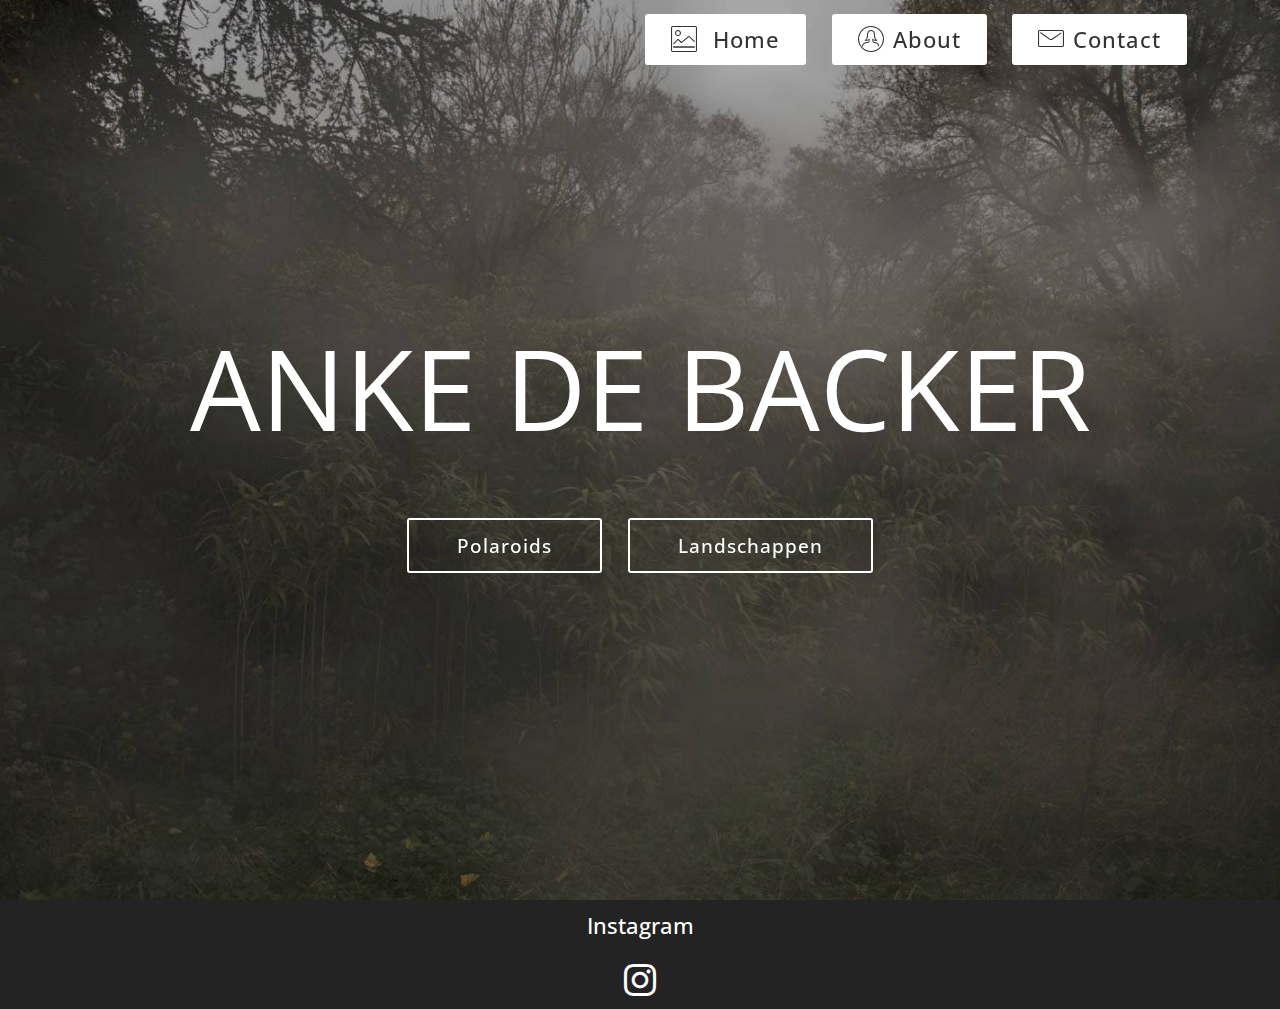
==== commit 0f0ad583: "create github pages" ====
--- a/index.html
+++ b/index.html
@@ -23,7 +23,7 @@
   
 </head>
 <body>
-<section class="menu cid-qzK9zmyiF5" once="menu" id="menu2-x" data-rv-view="601">
+<section class="menu cid-qzK9zmyiF5" once="menu" id="menu2-x" data-rv-view="654">
 
     
 
@@ -49,7 +49,7 @@
     </nav>
 </section>
 
-<section class="engine"><a href="https://mobirise.co/h">how to make a website</a></section><section class="cid-qzK7pmavY2 mbr-fullscreen mbr-parallax-background" id="header2-p" data-rv-view="603">
+<section class="engine"><a href="https://mobirise.co/c">free web site maker</a></section><section class="cid-qzK7pmavY2 mbr-fullscreen mbr-parallax-background" id="header2-p" data-rv-view="656">
 
     
 
@@ -69,7 +69,7 @@
     
 </section>
 
-<section class="cid-qzQAtz2W2c" id="social-buttons2-15" data-rv-view="606">
+<section class="cid-qzQAtz2W2c" id="social-buttons2-15" data-rv-view="659">
 
     
 
